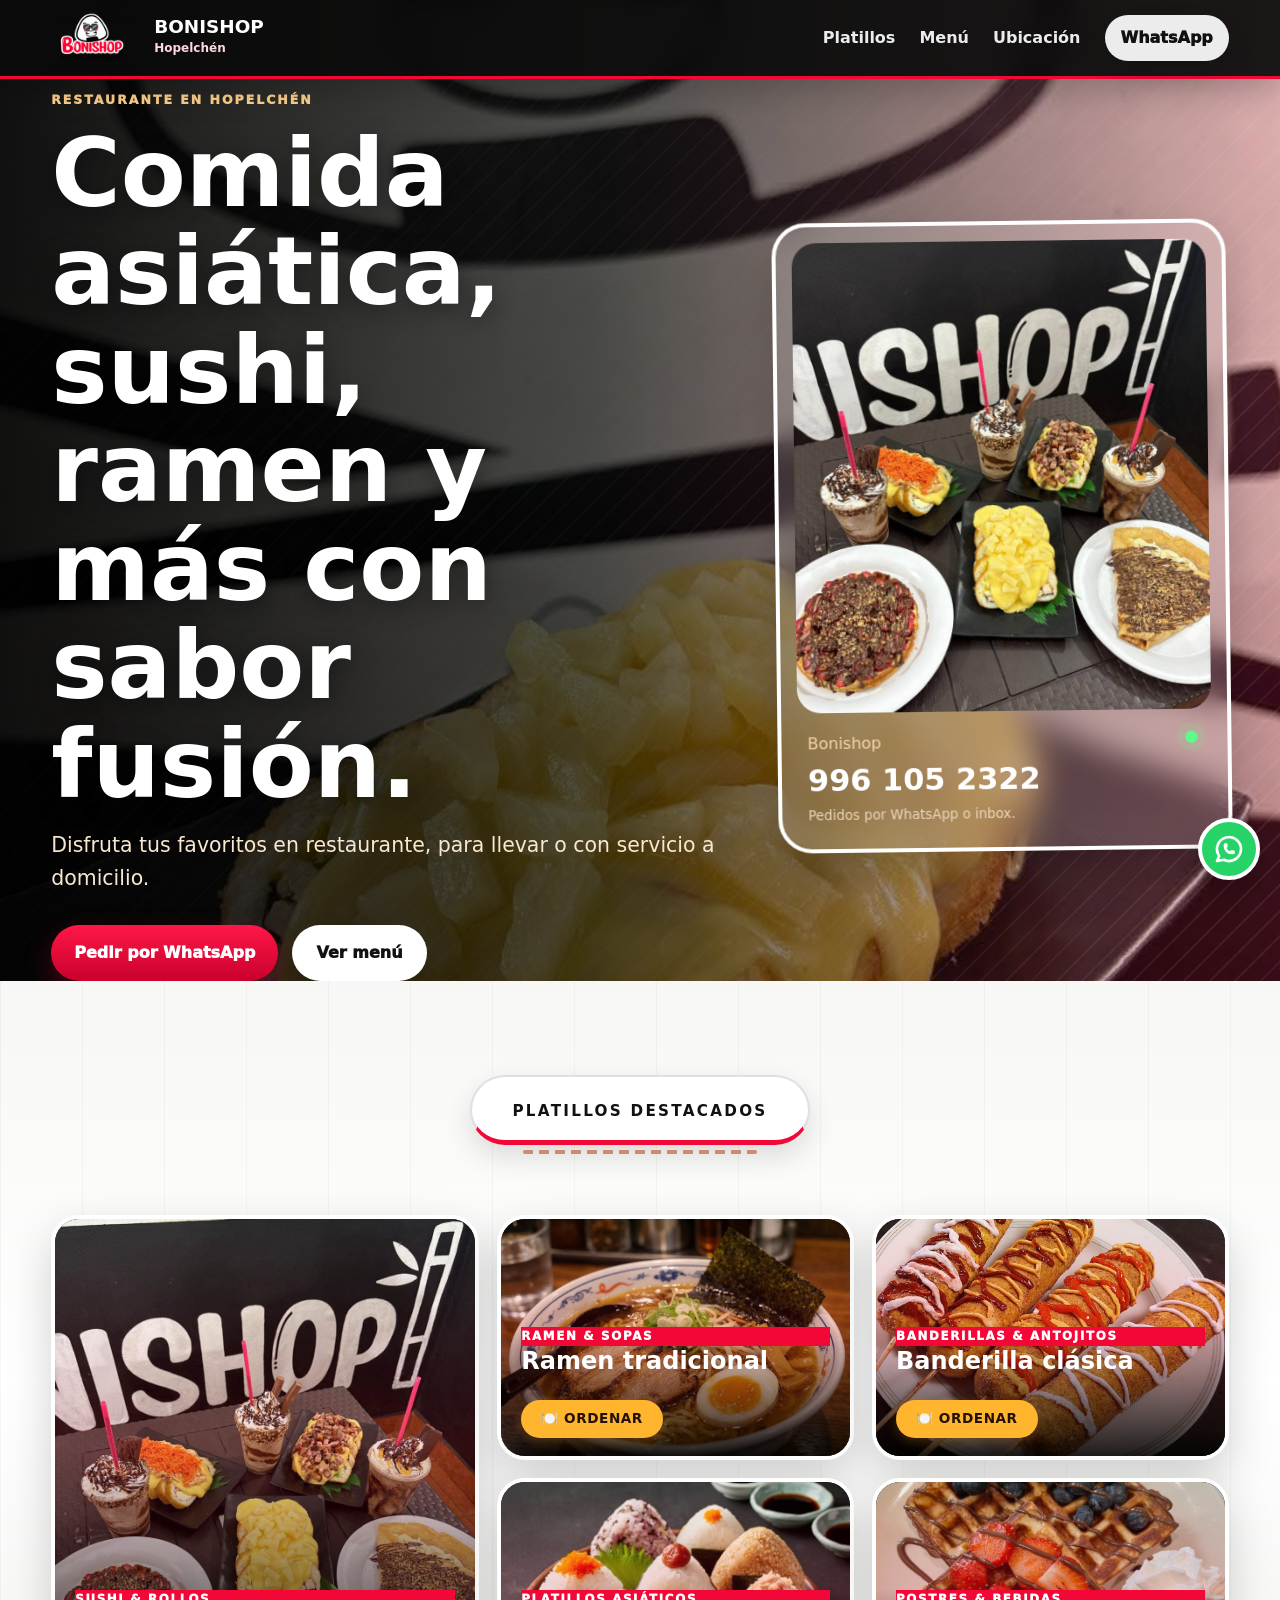
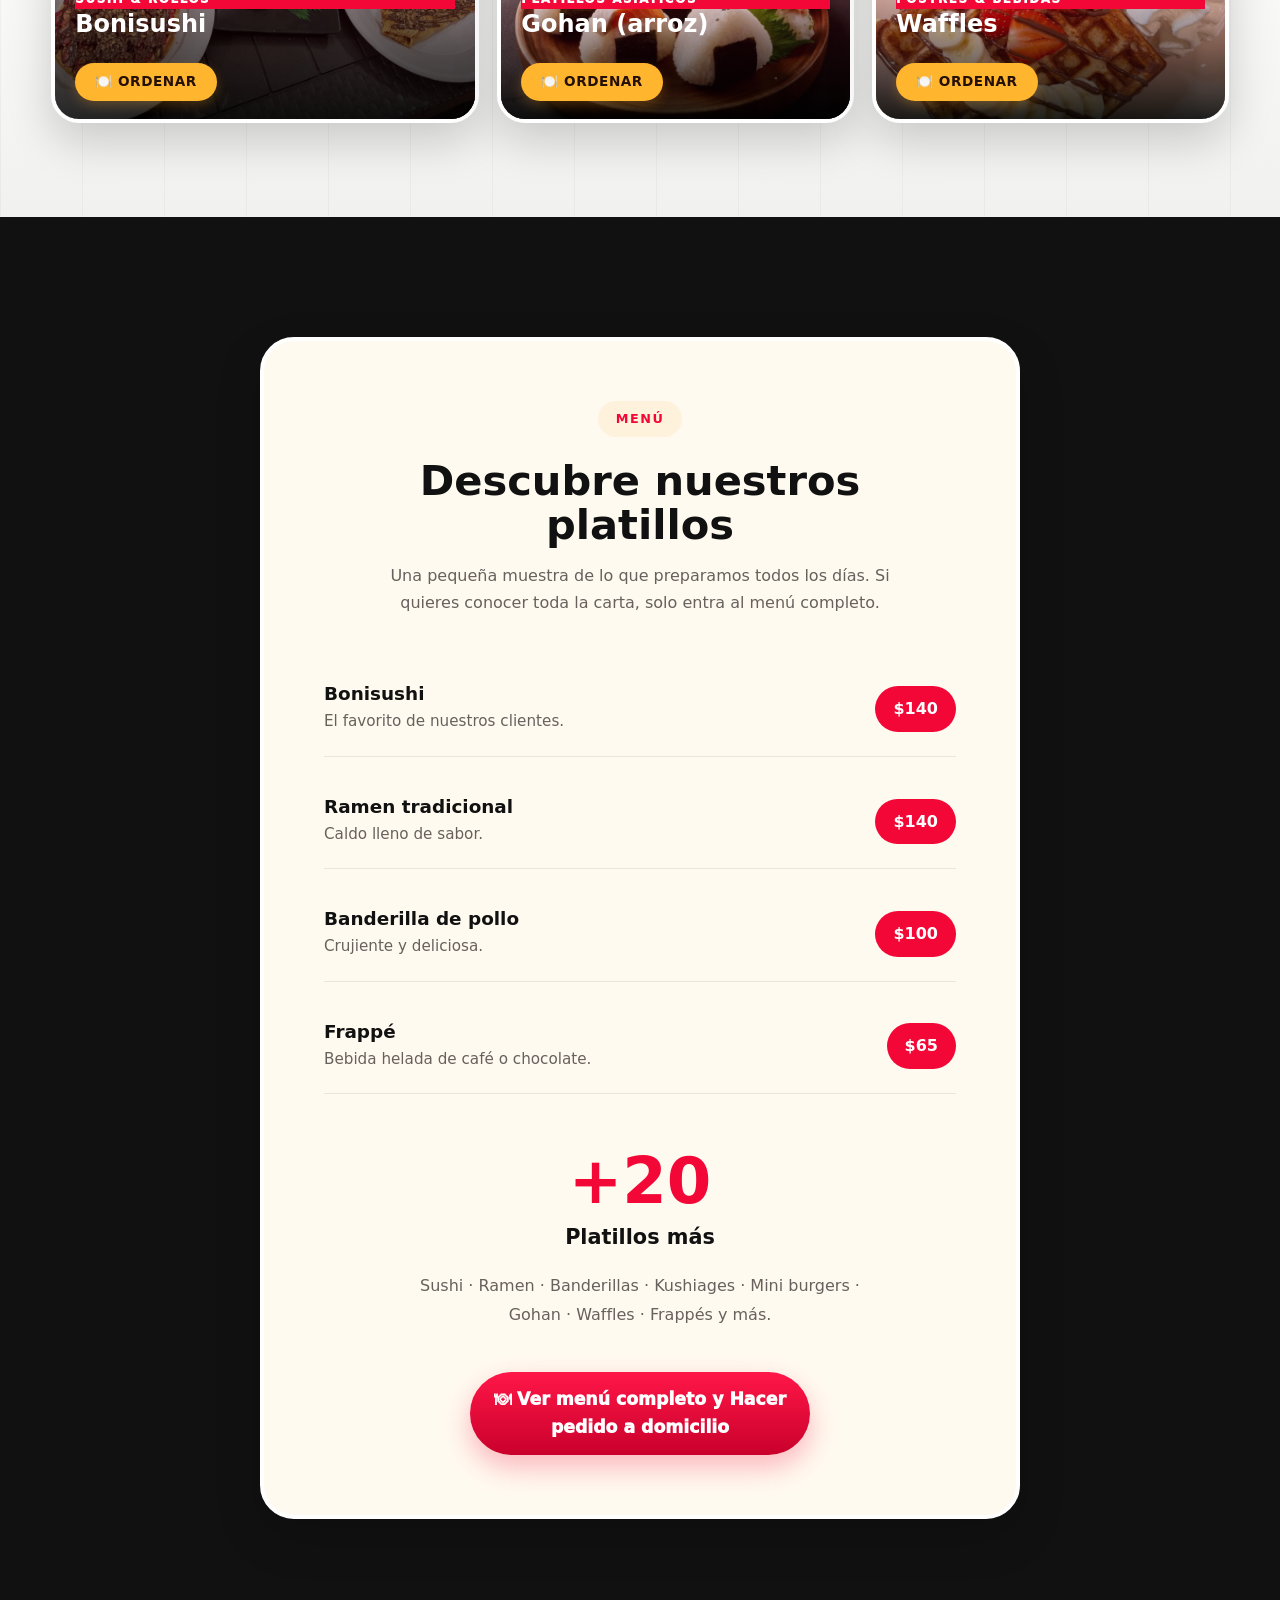
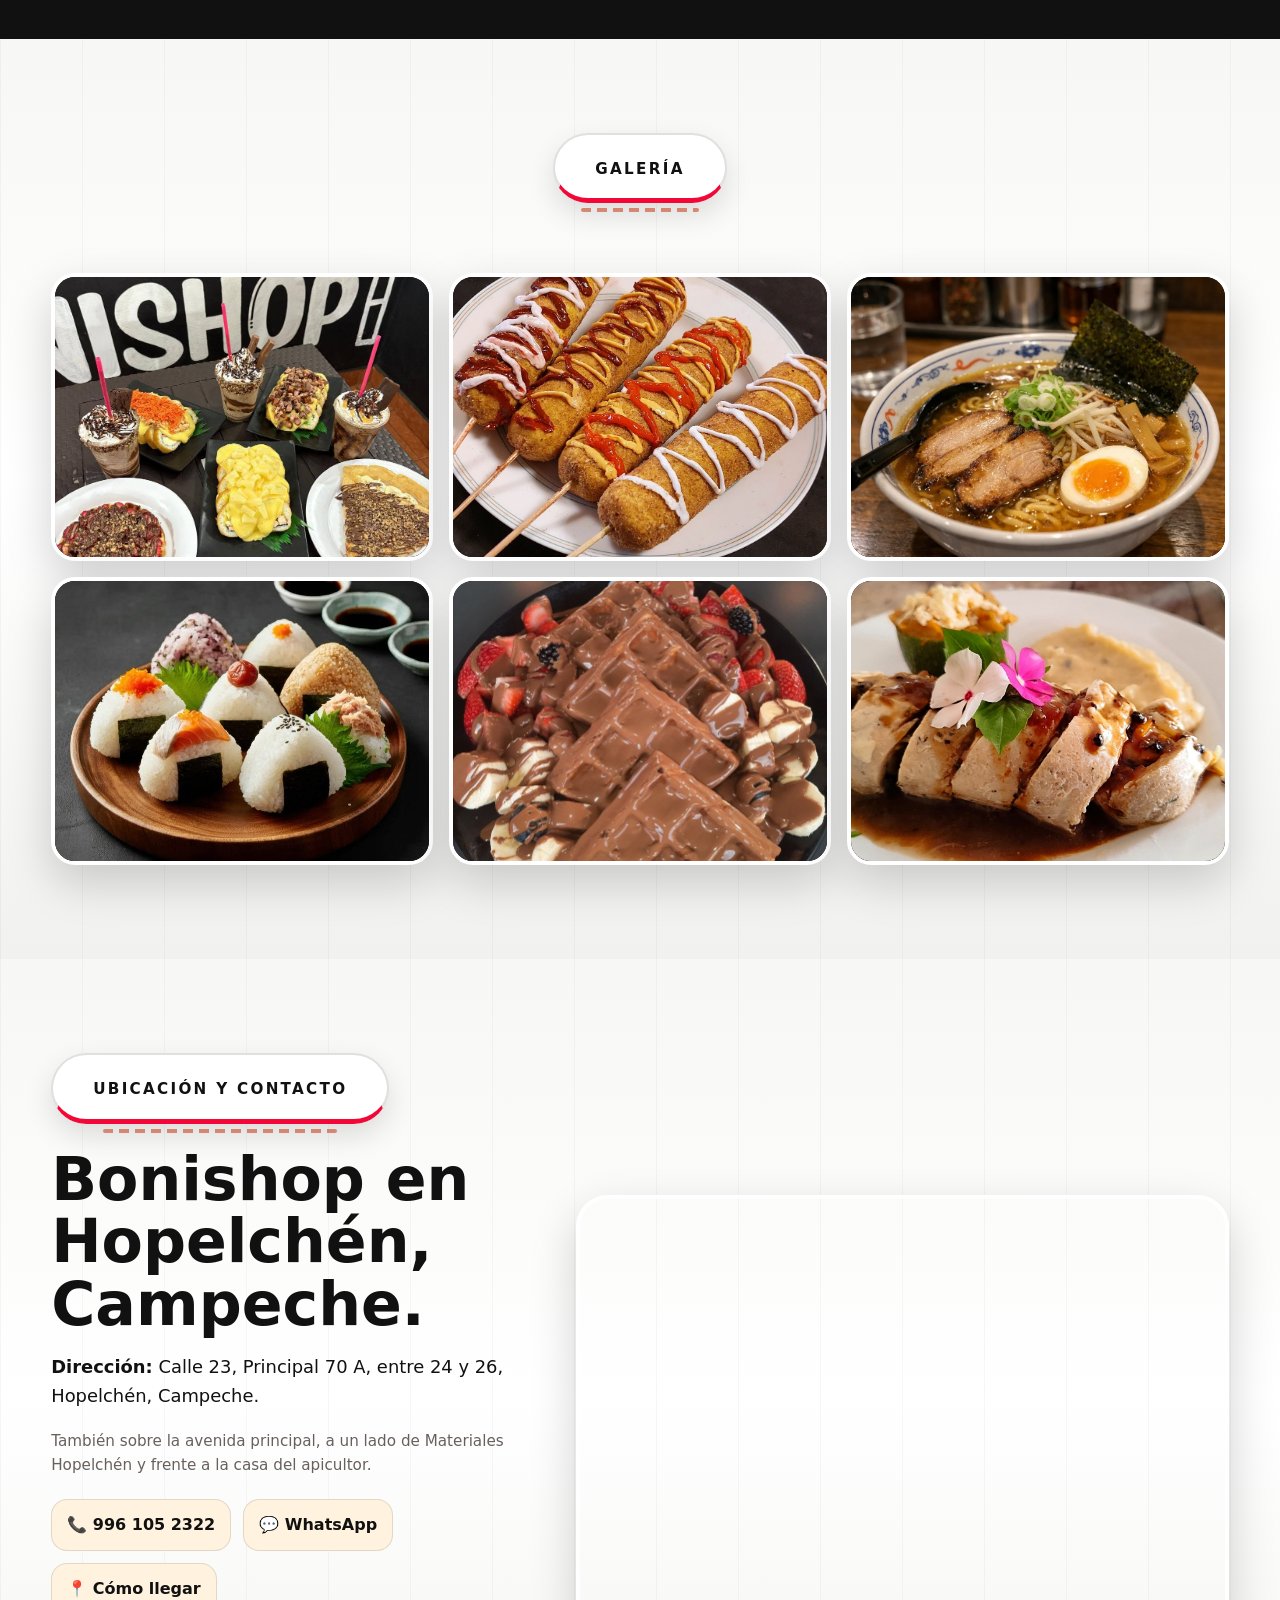
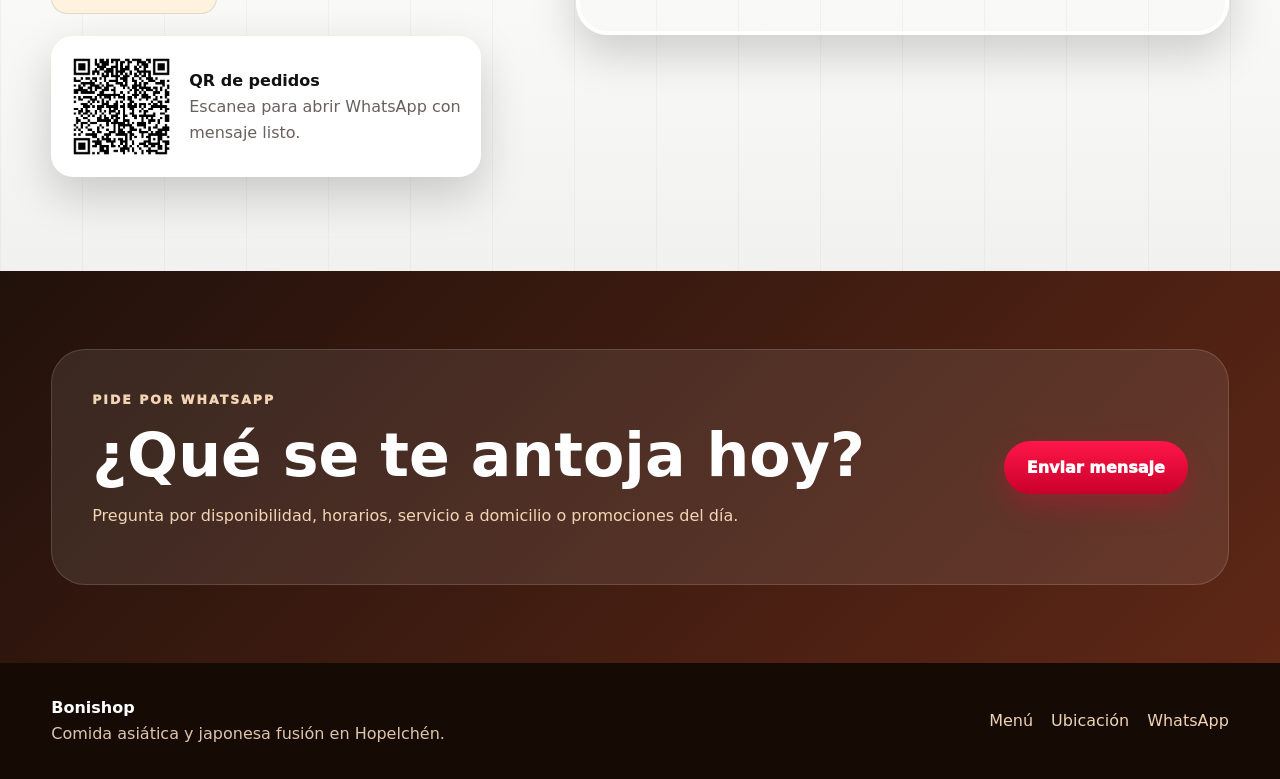
==== index.html @ 33dee076 "Add files via upload" ====
<!DOCTYPE html>
<html lang="es">
<head>
  <meta charset="UTF-8" />
  <meta name="viewport" content="width=device-width, initial-scale=1.0" />
  <meta name="color-scheme" content="light only" />
  <title>Bonishop Hopelchén | Sushi, Ramen, Banderillas y Frappés</title>
  <meta name="description" content="Bonishop en Hopelchén, Campeche. Restaurante de comida asiática y japonesa fusión: sushi, ramen, banderillas, kushiages, mini burgers, frappés y más. Pedidos por WhatsApp." />
  <meta property="og:title" content="Bonishop | Menú y pedidos" />
  <meta property="og:description" content="Consulta platillos, menú, ubicación y pedidos por WhatsApp." />
  <meta property="og:image" content="assets/img/og-bonishop.jpg" />
  <meta name="theme-color" content="#21110b" />
  <link rel="stylesheet" href="assets/css/styles.css" />
  <style>
    /* Ajuste para el logo en la barra */
    .brand-logo {
      height: 40px;
      width: auto;
      display: block;
      margin-right: 10px;
    }
    .brand {
      display: flex;
      align-items: center;
    }
    .brand-icon {
      display: none; /* ocultamos el emoji anterior */
    }
    /* Ajuste responsive */
    @media (max-width: 580px) {
      .brand-logo {
        height: 32px;
      }
    }
  </style>
</head>
<body>
  <a class="skip-link" href="#contenido">Saltar al contenido</a>
  <header class="topbar" id="inicio">
    <div class="container nav">
      <a href="#inicio" class="brand" aria-label="Bonishop inicio">
        <!-- Logo real -->
        <img src="assets/img/logo.png" alt="Bonishop logo" class="brand-logo" />
        <span><strong>Bonishop</strong><small>Hopelchén</small></span>
      </a>
      <button class="nav-toggle" id="navToggle" aria-label="Abrir menú" aria-expanded="false">☰</button>
      <nav class="nav-menu" id="navMenu" aria-label="Navegación principal">
        <a href="#platillos">Platillos</a>
        <a href="#menu">Menú</a>
        <a href="#ubicacion">Ubicación</a>
        <a class="mini-cta" href="https://wa.me/529961052322?text=Hola%2C%20quiero%20hacer%20un%20pedido%20en%20Bonishop" target="_blank" rel="noopener">WhatsApp</a>
      </nav>
    </div>
  </header>

  <main id="contenido">
    <!-- ===== HERO ===== -->
    <section class="hero">
      <div class="hero-image"></div>
      <div class="hero-shade"></div>
      <div class="container hero-grid">
        <div class="hero-copy">
          <p class="eyebrow">Restaurante en Hopelchén</p>
          <h1>Comida asiática, sushi, ramen y más con sabor fusión.</h1>
          <p class="lead">Disfruta tus favoritos en restaurante, para llevar o con servicio a domicilio.</p>
          <div class="hero-actions">
            <a class="btn primary" href="https://wa.me/529961052322?text=Hola%2C%20quiero%20informaci%C3%B3n%20del%20men%C3%BA%20de%20Bonishop" target="_blank" rel="noopener">Pedir por WhatsApp</a>
            <a class="btn secondary" href="#menu">Ver menú</a>
          </div>
        </div>
        <aside class="hero-card">
          <img src="assets/img/comidas-para-llevar.jpg" alt="Platillos Bonishop" />
          <div class="hero-card-body">
            <span class="live-dot"></span>
            <p>Bonishop</p>
            <strong>996 105 2322</strong>
            <small>Pedidos por WhatsApp o inbox.</small>
          </div>
        </aside>
      </div>
    </section>

    <!-- ===== PLATILLOS DESTACADOS ===== -->
    <section class="section dishes" id="platillos">
      <div class="container">
        <div class="section-title">
          <p class="eyebrow dark">Platillos destacados</p>
        </div>
        <div class="dish-grid">
          <article class="dish-card big">
            <img src="assets/img/comidas-para-llevar.jpg" alt="Sushi Bonishop" />
            <div>
              <p>Sushi &amp; Rollos</p>
              <h3>Bonisushi</h3>
              <a href="menu-completo.html#sushi" class="btn-order">🍽️ Ordenar</a>
            </div>
          </article>
          <article class="dish-card">
            <img src="assets/img/guiso-arroz.jpg" alt="Ramen Bonishop" />
            <div>
              <p>Ramen &amp; Sopas</p>
              <h3>Ramen tradicional</h3>
              <a href="menu-completo.html#ramen" class="btn-order">🍽️ Ordenar</a>
            </div>
          </article>
          <article class="dish-card">
            <img src="assets/img/tabla-antojitos.jpg" alt="Banderillas Bonishop" />
            <div>
              <p>Banderillas &amp; Antojitos</p>
              <h3>Banderilla clásica</h3>
              <a href="menu-completo.html#banderillas" class="btn-order">🍽️ Ordenar</a>
            </div>
          </article>
          <article class="dish-card">
            <img src="assets/img/platillo-arroz-frijol.jpg" alt="Platillo asiático Bonishop" />
            <div>
              <p>Platillos Asiáticos</p>
              <h3>Gohan (arroz)</h3>
              <a href="menu-completo.html#asiaticos" class="btn-order">🍽️ Ordenar</a>
            </div>
          </article>
          <article class="dish-card">
            <img src="assets/img/wafles.jpg" alt="Postres Bonishop" />
            <div>
              <p>Postres &amp; Bebidas</p>
              <h3>Waffles</h3>
              <a href="menu-completo.html#postres-bebidas" class="btn-order">🍽️ Ordenar</a>
            </div>
          </article>
        </div>
      </div>
    </section>

    <!-- ===== MENÚ PREVIEW ===== -->
    <section class="section menu-section" id="menu">
      <div class="container">
        <div class="menu-preview-card">
          <span class="menu-label">MENÚ</span>
          <h2>Descubre nuestros platillos</h2>
          <p class="menu-description">
            Una pequeña muestra de lo que preparamos todos los días.
            Si quieres conocer toda la carta, solo entra al menú completo.
          </p>
          <div class="preview-items">
            <div class="preview-item">
              <div class="preview-info">
                <h3>Bonisushi</h3>
                <span>El favorito de nuestros clientes.</span>
              </div>
              <div class="preview-price">$140</div>
            </div>
            <div class="preview-item">
              <div class="preview-info">
                <h3>Ramen tradicional</h3>
                <span>Caldo lleno de sabor.</span>
              </div>
              <div class="preview-price">$140</div>
            </div>
            <div class="preview-item">
              <div class="preview-info">
                <h3>Banderilla de pollo</h3>
                <span>Crujiente y deliciosa.</span>
              </div>
              <div class="preview-price">$100</div>
            </div>
            <div class="preview-item">
              <div class="preview-info">
                <h3>Frappé</h3>
                <span>Bebida helada de café o chocolate.</span>
              </div>
              <div class="preview-price">$65</div>
            </div>
          </div>
          <div class="menu-more">
            <div class="menu-more-number">+20</div>
            <div class="menu-more-text">
              <strong>Platillos más</strong>
              <p>Sushi · Ramen · Banderillas · Kushiages · Mini burgers · Gohan · Waffles · Frappés y más.</p>
            </div>
          </div>
          <a class="btn primary menu-preview-button" href="menu-completo.html">🍽 Ver menú completo y Hacer pedido a domicilio</a>
        </div>
      </div>
    </section>

    <!-- ===== GALERÍA ===== -->
    <section class="section gallery" id="galeria">
      <div class="container">
        <div class="section-title">
          <p class="eyebrow dark">Galería</p>
        </div>
        <div class="gallery-grid">
          <button data-full="assets/img/comidas-para-llevar.jpg"><img src="assets/img/comidas-para-llevar.jpg" alt="Comida Bonishop" /></button>
          <button data-full="assets/img/tabla-antojitos.jpg"><img src="assets/img/tabla-antojitos.jpg" alt="Tabla de antojitos" /></button>
          <button data-full="assets/img/guiso-arroz.jpg"><img src="assets/img/guiso-arroz.jpg" alt="Guiso con arroz" /></button>
          <button data-full="assets/img/platillo-arroz-frijol.jpg"><img src="assets/img/platillo-arroz-frijol.jpg" alt="Platillo con arroz y frijol" /></button>
          <button data-full="assets/img/tacos.jpg"><img src="assets/img/tacos.jpg" alt="Tacos" /></button>
          <button data-full="assets/img/pechuga-rellena.jpg"><img src="assets/img/pechuga-rellena.jpg" alt="Pechuga rellena" /></button>
        </div>
      </div>
    </section>

    <!-- ===== UBICACIÓN Y CONTACTO ===== -->
    <section class="section location" id="ubicacion">
      <div class="container location-grid">
        <div class="location-copy">
          <p class="eyebrow dark">Ubicación y contacto</p>
          <h2>Bonishop en Hopelchén, Campeche.</h2>
          <p class="address"><strong>Dirección:</strong> Calle 23, Principal 70 A, entre 24 y 26, Hopelchén, Campeche.</p>
          <p class="muted">También sobre la avenida principal, a un lado de Materiales Hopelchén y frente a la casa del apicultor.</p>
          <div class="contact-row">
            <a href="tel:+529961052322">📞 996 105 2322</a>
            <a href="https://wa.me/529961052322?text=Hola%2C%20quiero%20hacer%20un%20pedido%20en%20Bonishop" target="_blank" rel="noopener">💬 WhatsApp</a>
            <a href="https://www.google.com/maps?q=19.74590860,-89.84950300" target="_blank" rel="noopener">📍 Cómo llegar</a>
          </div>
          <div class="qr-box">
            <img src="assets/img/qr-whatsapp.png" alt="QR WhatsApp Bonishop" />
            <div><b>QR de pedidos</b><span>Escanea para abrir WhatsApp con mensaje listo.</span></div>
          </div>
        </div>
        <div class="map-card">
          <iframe title="Mapa Bonishop" loading="lazy" referrerpolicy="no-referrer-when-downgrade" src="https://www.google.com/maps?q=19.74590860,-89.84950300&z=17&output=embed"></iframe>
        </div>
      </div>
    </section>

    <!-- ===== CTA FINAL ===== -->
    <section class="final-cta">
      <div class="container cta-panel">
        <div>
          <p class="eyebrow">Pide por WhatsApp</p>
          <h2>¿Qué se te antoja hoy?</h2>
          <p>Pregunta por disponibilidad, horarios, servicio a domicilio o promociones del día.</p>
        </div>
        <a class="btn primary" href="https://wa.me/529961052322?text=Hola%2C%20quiero%20informaci%C3%B3n%20del%20men%C3%BA%20de%20Bonishop" target="_blank" rel="noopener">Enviar mensaje</a>
      </div>
    </section>
  </main>

  <!-- ===== FOOTER ===== -->
  <footer class="footer">
    <div class="container footer-grid">
      <div><strong>Bonishop</strong><span>Comida asiática y japonesa fusión en Hopelchén.</span></div>
      <div><a href="#menu">Menú</a><a href="#ubicacion">Ubicación</a><a href="https://wa.me/529961052322" target="_blank" rel="noopener">WhatsApp</a></div>
    </div>
  </footer>

  <a class="floating-whatsapp" href="https://wa.me/529961052322?text=Hola%2C%20quiero%20hacer%20un%20pedido%20en%20Bonishop" target="_blank" rel="noopener" aria-label="WhatsApp">
  <img src="assets/img/whatsapp.svg" alt="" aria-hidden="true" />
</a>
  <div class="lightbox" id="lightbox" aria-hidden="true"><button id="closeLightbox" aria-label="Cerrar">×</button><img id="lightboxImg" src="" alt="Imagen ampliada" /></div>
  <script src="assets/js/main.js"></script>
</body>
</html>
---- assets/css/styles.css ----
:root {
    --bg:#fff7ec;
    --paper:#fffdf8;
    --ink:#21110b;
    --muted:#72655b;
    --red:#9e2f1c;
    --red2:#c74724;
    --orange:#f2a128;
    --cream:#ffe2b0;
    --wood:#6d321d;
    --green:#29543c;
    --line:rgba(33,17,11,.12);
    --shadow:0 24px 70px rgba(65,31,17,.18);
    --radius:28px
}
* {
    box-sizing:border-box
}
html {
    scroll-behavior:smooth
}
body {
    margin:0;
    background:var(--bg);
    color:var(--ink);
    font-family:Inter,ui-sans-serif,system-ui,-apple-system,Segoe UI,Arial,sans-serif;
    line-height:1.6
}
img {
    display:block;
    max-width:100%
}
a {
    text-decoration:none;
    color:inherit
}
.container {
    width:min(1180px,92%);
    margin-inline:auto
}
.skip-link {
    position:absolute;
    left:-999px;
    top:10px;
    background:#fff;
    padding:10px 14px;
    border-radius:12px;
    z-index:999
}
.skip-link:focus {
    left:10px
}
.topbar {
    position:fixed;
    inset:0 0 auto;
    z-index:50;
    background:rgba(33,17,11,.86);
    backdrop-filter:blur(18px);
    border-bottom:1px solid rgba(255,255,255,.12)
}
.nav {
    height:76px;
    display:flex;
    align-items:center;
    justify-content:space-between;
    color:#fff
}
.brand {
    display:flex;
    align-items:center;
    gap:12px
}
.brand-icon {
    width:48px;
    height:48px;
    border-radius:16px;
    display:grid;
    place-items:center;
    background:linear-gradient(135deg,var(--orange),#ffcf79);
    color:var(--ink);
    font-weight:950;
    box-shadow:0 12px 30px rgba(242,161,40,.25)
}
.brand strong {
    display:block;
    line-height:1;
    font-size:1.15rem
}
.brand small {
    display:block;
    color:#f1d7b4;
    font-size:.75rem;
    margin-top:3px
}
.nav-menu {
    display:flex;
    align-items:center;
    gap:24px;
    font-weight:850
}
.nav-menu a {
    opacity:.92
}
.nav-menu a:hover {
    color:#ffd38a
}
.mini-cta {
    background:#fff;
    color:var(--ink)!important;
    border-radius:999px;
    padding:10px 16px;
    box-shadow:0 12px 28px rgba(0,0,0,.18)
}
.nav-toggle {
    display:none;
    background:transparent;
    color:#fff;
    border:1px solid rgba(255,255,255,.28);
    border-radius:12px;
    padding:7px 11px;
    font-size:1.4rem
}
.hero {
    position:relative;
    min-height:100svh;
    display:flex;
    align-items:center;
    overflow:hidden
}
.hero-image {
    position:absolute;
    inset:0;
    background:url('../img/hero.jpg') center/cover no-repeat;
    transform:scale(1.04)
}
.hero-shade {
    position:absolute;
    inset:0;
    background:linear-gradient(90deg,rgba(33,17,11,.95),rgba(33,17,11,.72) 45%,rgba(33,17,11,.16)),radial-gradient(circle at 82% 28%,rgba(242,161,40,.28),transparent 32%)
}
.hero-grid {
    position:relative;
    display:grid;
    grid-template-columns:1.08fr .72fr;
    gap:42px;
    align-items:center;
    padding-top:90px;
    color:#fff
}
.eyebrow {
    margin: 0 0 14px;
    text-transform: uppercase;
    letter-spacing: .16em;
    font-size: .78rem;
    font-weight: 950;
    color: #ffd18b;
}
.eyebrow.dark {
    display: inline-block;
    padding: 16px 40px 14px 40px;
    border-radius: 50px;
    background: #fcf3e6;
    color: #4d2e1b;
    font-weight: 800;
    letter-spacing: 0.15em;
    text-transform: uppercase;
    font-size: 0.95rem;
    border: 2px solid #b87c4b;
    border-bottom: 6px solid #b87c4b;
    box-shadow: 0 8px 24px rgba(109, 50, 29, 0.12);
    margin-bottom: 24px;
    position: relative;
    transition: all 0.3s ease;
}
.eyebrow.dark::before {
    content: '✦ ';
    font-size: 1.3rem;
    color: #c74724;
    opacity: 0.8;
}
.eyebrow.dark::after {
    content: '';
    position: absolute;
    bottom: -14px;
    left: 15%;
    width: 70%;
    height: 4px;
    background: repeating-linear-gradient(90deg, #c74724, #c74724 10px, transparent 10px, transparent 16px);
    border-radius: 4px;
    opacity: 0.6;
}
.eyebrow.dark:hover {
    transform: translateY(-3px);
    box-shadow: 0 14px 32px rgba(109, 50, 29, 0.2);
    border-bottom-width: 8px;
    border-color: #c74724;
}

h1,h2,h3 {
    line-height:1.04;
    margin:0 0 16px
}
h1 {
    font-size:clamp(3.1rem,7.4vw,6.8rem);
    letter-spacing:-.07em;
    max-width:900px
}
h2 {
    font-size:clamp(2.1rem,4.7vw,4rem);
    letter-spacing:-.055em
}
.lead {
    font-size:clamp(1.06rem,2vw,1.28rem);
    max-width:720px;
    color:#f9e8d0;
    margin:0 0 30px
}
.hero-actions {
    display:flex;
    gap:14px;
    flex-wrap:wrap
}
.btn {
    display:inline-flex;
    align-items:center;
    justify-content:center;
    border:0;
    border-radius:999px;
    padding:14px 23px;
    font-weight:950;
    transition:.22s ease;
    cursor:pointer
}
.btn:hover {
    transform:translateY(-2px)
}
.primary {
    background:linear-gradient(135deg,#ffce7c,var(--orange));
    color:#251006;
    box-shadow:0 18px 44px rgba(242,161,40,.32)
}
.secondary {
    border:1px solid rgba(255,255,255,.35);
    background:rgba(255,255,255,.12);
    color:#fff
}
.dark {
    background:var(--ink);
    color:#fff
}
.hero-card {
    background:rgba(255,255,255,.12);
    border:1px solid rgba(255,255,255,.18);
    backdrop-filter:blur(16px);
    border-radius:34px;
    padding:16px;
    box-shadow:0 24px 70px rgba(0,0,0,.28);
    transform:rotate(1deg)
}
.hero-card img {
    height:470px;
    width:100%;
    object-fit:cover;
    border-radius:24px
}
.hero-card-body {
    padding:18px 10px 6px;
    position:relative
}
.hero-card-body p {
    margin:0;
    color:#f5d5aa
}
.hero-card-body strong {
    font-size:1.9rem
}
.hero-card-body small {
    display:block;
    color:#ead7be
}
.live-dot {
    width:12px;
    height:12px;
    border-radius:50%;
    background:#5bff87;
    position:absolute;
    right:14px;
    top:22px;
    box-shadow:0 0 0 8px rgba(91,255,135,.13)
}
.section {
    padding:94px 0
}
.intro-panel {
    background:var(--paper);
    border:1px solid var(--line);
    border-radius:var(--radius);
    box-shadow:var(--shadow);
    padding:42px;
    display:grid;
    grid-template-columns:.95fr 1.05fr;
    gap:42px;
    align-items:center
}
.intro-panel p,.section-title p,.pizza p,.location p {
    color:var(--muted);
    font-size:1.04rem
}
.feature-list {
    display:grid;
    grid-template-columns:repeat(3,1fr);
    gap:16px
}
.feature-list div {
    background:#fff3de;
    border:1px solid var(--line);
    border-radius:22px;
    padding:20px
}
.feature-list span {
    display:inline-grid;
    place-items:center;
    width:36px;
    height:36px;
    border-radius:12px;
    background:var(--ink);
    color:#fff;
    font-weight:900;
    margin-bottom:12px
}
.feature-list strong {
    display:block;
    font-size:1.05rem
}
.feature-list p {
    font-size:.9rem;
    margin:4px 0 0
}
.section-title {
    text-align: center;
    max-width: 780px;
    margin: 0 auto 46px;
    background: transparent;
}
.dishes {
    background:linear-gradient(180deg,#fff7ec,#f4ddbd)
}
.dish-grid {
    display:grid;
    grid-template-columns:1.2fr 1fr 1fr;
    grid-auto-rows:245px;
    gap:18px
}
.dish-card {
    position:relative;
    border-radius:28px;
    overflow:hidden;
    background:#111;
    box-shadow:0 20px 52px rgba(68,28,12,.2);
    min-height:220px
}
.dish-card.big {
    grid-row:span 2
}
.dish-card img {
    width:100%;
    height:100%;
    object-fit:cover;
    transition:.28s ease
}
.dish-card:hover img {
    transform:scale(1.045)
}
.dish-card:after {
    content:'';
    position:absolute;
    inset:0;
    background:linear-gradient(0deg,rgba(20,8,2,.88),transparent 55%)
}
.dish-card div {
    position:absolute;
    left:20px;
    right:20px;
    bottom:18px;
    z-index:2;
    color:#fff
}
.dish-card p {
    margin:0 0 3px;
    color:#ffd595;
    text-transform:uppercase;
    font-size:.74rem;
    letter-spacing:.14em;
    font-weight:950
}
.dish-card h3 {
    font-size:1.5rem
}
.dish-card span {
    font-weight:900;
    color:#fff
}

/* ===== BOTÓN ORDENAR EN TARJETAS DESTACADAS ===== */
.dish-card .btn-order {
  display: inline-block;
  margin-top: 10px;
  padding: 8px 20px;
  background: var(--orange);
  color: #251006;
  border-radius: 999px;
  font-weight: 800;
  font-size: 0.85rem;
  text-transform: uppercase;
  letter-spacing: 0.04em;
  transition: all 0.2s ease;
  box-shadow: 0 4px 12px rgba(242, 161, 40, 0.25);
  text-decoration: none;
}
.dish-card .btn-order:hover {
  transform: translateY(-2px);
  background: var(--red2);
  color: #fff;
  box-shadow: 0 8px 20px rgba(199, 71, 36, 0.3);
}

/* ===== VISTA PREVIA DEL MENÚ (NUEVA) ===== */
.menu-section {
    background:var(--ink);
    padding:120px 0;
}
.menu-preview-card {
    width:min(760px,100%);
    margin:auto;
    background:#fffaf0;
    border-radius:34px;
    padding:60px;
    box-shadow:0 30px 80px rgba(0,0,0,.28);
    text-align:center;
}
.menu-label {
    display:inline-block;
    padding:8px 18px;
    border-radius:999px;
    background:#fff2dc;
    color:var(--red);
    font-weight:900;
    letter-spacing:.12em;
    font-size:.8rem;
    margin-bottom:22px;
}
.menu-preview-card h2 {
    color:var(--ink);
    font-size:2.6rem;
    margin-bottom:16px;
}
.menu-description {
    color:var(--muted);
    max-width:520px;
    margin:0 auto 46px;
    line-height:1.7;
}
.preview-items {
    display:flex;
    flex-direction:column;
    gap:18px;
}
.preview-item {
    display:flex;
    justify-content:space-between;
    align-items:center;
    gap:30px;
    padding:22px 0;
    border-bottom:1px solid rgba(0,0,0,.08);
}
.preview-info {
    text-align:left;
}
.preview-info h3 {
    margin:0;
    color:var(--ink);
    font-size:1.15rem;
}
.preview-info span {
    display:block;
    margin-top:6px;
    color:var(--muted);
    font-size:.95rem;
}
.preview-price {
    flex-shrink:0;
    background:#fff2dc;
    color:var(--red);
    padding:10px 18px;
    border-radius:999px;
    font-weight:900;
}
.menu-more {
    margin:55px 0 42px;
}
.menu-more-number {
    font-size:4rem;
    font-weight:900;
    color:var(--red);
    line-height:1;
}
.menu-more-text strong {
    display:block;
    margin-top:8px;
    font-size:1.3rem;
    color:var(--ink);
}
.menu-more-text p {
    max-width:470px;
    margin:18px auto 0;
    color:var(--muted);
    line-height:1.8;
}
.menu-preview-button {
    width:100%;
    max-width:340px;
    margin:auto;
    justify-content:center;
    font-size:1.08rem;
}
/* ===== GALERÍA ===== */
.gallery {
    background:#f7e5c9
}
.gallery-grid {
    display:grid;
    grid-template-columns:repeat(3,1fr);
    gap:16px
}
.gallery-grid button {
    border:0;
    background:#111;
    padding:0;
    border-radius:24px;
    overflow:hidden;
    box-shadow:0 16px 40px rgba(65,31,17,.17);
    cursor:pointer
}
.gallery-grid img {
    width:100%;
    height:280px;
    object-fit:cover;
    transition:.25s ease
}
.gallery-grid button:hover img {
    transform:scale(1.06);
    opacity:.86
}
/* ===== UBICACIÓN ===== */
.location {
    background:var(--paper)
}
.location-grid {
    display:grid;
    grid-template-columns:.85fr 1.15fr;
    gap:42px;
    align-items:center
}
.address {
    font-size:1.12rem!important;
    color:var(--ink)!important
}
.muted {
    font-size:.95rem!important
}
.contact-row {
    display:flex;
    flex-wrap:wrap;
    gap:12px;
    margin:22px 0
}
.contact-row a {
    background:#fff3df;
    border:1px solid var(--line);
    border-radius:16px;
    padding:12px 15px;
    font-weight:900
}
.qr-box {
    display:flex;
    align-items:center;
    gap:15px;
    background:#fff;
    border:1px solid var(--line);
    border-radius:22px;
    padding:14px;
    max-width:430px
}
.qr-box img {
    width:105px;
    height:105px;
    border-radius:14px
}
.qr-box b {
    display:block
}
.qr-box span {
    display:block;
    color:var(--muted)
}
.map-card {
    height:440px;
    border-radius:32px;
    overflow:hidden;
    border:9px solid #fff;
    box-shadow:var(--shadow)
}
.map-card iframe {
    width:100%;
    height:100%;
    border:0
}
/* ===== CTA FINAL ===== */
.final-cta {
    padding:78px 0;
    background:linear-gradient(135deg,#21110b,#5e2716);
    color:#fff
}
.cta-panel {
    display:flex;
    justify-content:space-between;
    align-items:center;
    gap:24px;
    background:rgba(255,255,255,.09);
    border:1px solid rgba(255,255,255,.14);
    border-radius:34px;
    padding:40px
}
.cta-panel p {
    color:#f3d5b6
}
.footer {
    background:#160a05;
    color:#fff;
    padding:32px 0
}
.footer-grid {
    display:flex;
    justify-content:space-between;
    gap:20px;
    align-items:center
}
.footer-grid span {
    display:block;
    color:#dec5aa
}
.footer-grid div:last-child {
    display:flex;
    gap:18px;
    flex-wrap:wrap;
    color:#efd3b2
}
.floating-whatsapp {
    position:fixed;
    right:20px;
    bottom:20px;
    width:62px;
    height:62px;
    border-radius:50%;
    display:grid;
    place-items:center;
    background:#25d366;
    color:#fff;
    font-size:1.65rem;
    box-shadow:0 18px 45px rgba(0,0,0,.25);
    z-index:60
}
.lightbox {
    position:fixed;
    inset:0;
    background:rgba(0,0,0,.9);
    display:none;
    align-items:center;
    justify-content:center;
    padding:24px;
    z-index:100
}
.lightbox.open {
    display:flex
}
.lightbox img {
    max-width:min(94vw,1220px);
    max-height:86vh;
    border-radius:22px;
    background:#fff;
    object-fit:contain
}
.lightbox button {
    position:absolute;
    right:20px;
    top:20px;
    border:0;
    width:48px;
    height:48px;
    border-radius:50%;
    font-size:2rem;
    cursor:pointer
}
/* ===== PÁGINA: MENÚ COMPLETO ===== */
.full-menu {
    background:var(--bg);
    padding-bottom:40px
}
.full-menu-top {
    padding:118px 0 36px
}
.back-link {
    display:inline-flex;
    align-items:center;
    gap:6px;
    font-weight:900;
    color:var(--red);
    margin-bottom:26px
}
.back-link:hover {
    text-decoration:underline
}
.full-menu-head {
    max-width:680px;
    margin-bottom:30px
}
.full-menu-head h1 {
    font-size:clamp(2.4rem,5.5vw,3.6rem)
}
.full-menu-head .subhead {
    color:var(--muted);
    font-size:1.1rem;
    margin:0
}
.full-menu-banner {
    position:relative;
    border-radius:30px;
    overflow:hidden;
    box-shadow:var(--shadow);
    height:260px
}
.full-menu-banner img {
    width:100%;
    height:100%;
    object-fit:cover
}
.full-menu-banner-shade {
    position:absolute;
    inset:0;
    background:linear-gradient(100deg,rgba(33,17,11,.78),rgba(33,17,11,.18) 60%,transparent)
}
.full-menu-banner-text {
    position:absolute;
    left:32px;
    bottom:26px;
    color:#fff;
    max-width:60%
}
.full-menu-banner-text span {
    text-transform:uppercase;
    letter-spacing:.14em;
    font-size:.74rem;
    font-weight:950;
    color:#ffd18b
}
.full-menu-banner-text p {
    margin:6px 0 0;
    color:#f3e3cb;
    font-size:.98rem
}
.quick-nav-wrap {
    position:sticky;
    top:76px;
    z-index:30;
    background:rgba(255,247,236,.92);
    backdrop-filter:blur(14px);
    border-bottom:1px solid var(--line);
    border-top:1px solid var(--line)
}
.quick-nav {
    display:flex;
    gap:10px;
    overflow-x:auto;
    padding:14px 0;
    scrollbar-width:none
}
.quick-nav::-webkit-scrollbar {
    display:none
}
.quick-nav a {
    flex:0 0 auto;
    background:#fff;
    border:1px solid var(--line);
    border-radius:999px;
    padding:9px 16px;
    font-weight:900;
    font-size:.88rem;
    color:var(--ink);
    white-space:nowrap
}
.quick-nav a:hover {
    border-color:var(--orange);
    color:var(--red)
}
.full-menu-body {
    padding-top:48px
}
.menu-category {
    margin-bottom:54px;
    scroll-margin-top:130px
}
.category-banner {
    position:relative;
    border-radius:26px;
    overflow:hidden;
    margin-bottom:22px;
    min-height:128px;
    display:flex;
    align-items:center
}
.category-banner.photo-banner {
    box-shadow:0 18px 46px rgba(65,31,17,.2)
}
.category-banner.photo-banner img {
    position:absolute;
    inset:0;
    width:100%;
    height:100%;
    object-fit:cover;
    z-index:0
}
.category-banner-shade {
    position:absolute;
    inset:0;
    background:linear-gradient(100deg,rgba(33,17,11,.86),rgba(33,17,11,.5) 55%,rgba(33,17,11,.18));
    z-index:1
}
.category-banner.icon-banner {
    background:linear-gradient(135deg,#fff1d8,var(--cream));
    border:1px solid var(--line)
}
.category-icon {
    width:64px;
    height:64px;
    border-radius:18px;
    background:rgba(255,255,255,.5);
    display:grid;
    place-items:center;
    font-size:1.8rem;
    flex-shrink:0;
    margin:20px 0 20px 24px
}
.category-banner.photo-banner .category-icon {
    display:none
}
.category-head {
    position:relative;
    z-index:2;
    padding:22px 26px;
    flex:1
}
.category-banner.icon-banner .category-head {
    padding:20px 24px
}
.category-banner.photo-banner .category-head h2,
.category-banner.photo-banner .category-head p {
    color:#fff
}
.category-head h2 {
    font-size:1.7rem;
    margin:0 0 4px;
    color:var(--ink)
}
.category-head p {
    margin:0;
    color:var(--muted);
    font-size:.94rem
}
.category-badge {
    display:inline-flex;
    align-items:center;
    gap:6px;
    background:var(--orange);
    color:#2a1500;
    font-weight:950;
    font-size:.74rem;
    letter-spacing:.04em;
    text-transform:uppercase;
    border-radius:999px;
    padding:6px 13px;
    margin-bottom:8px
}
.subcategory {
    margin:0 0 26px
}
.subcategory h3 {
    font-size:1.18rem;
    color:var(--wood);
    margin:0 0 14px;
    padding-left:2px;
    border-left:4px solid var(--orange);
    padding-left:12px
}
.menu-items {
    display:grid;
    grid-template-columns:repeat(2,1fr);
    gap:14px
}
.menu-item-card {
    background:var(--paper);
    border:1px solid var(--line);
    border-radius:18px;
    padding:16px 18px;
    transition:.2s ease
}
.menu-item-card:hover {
    border-color:var(--orange);
    transform:translateY(-2px)
}
.item-top {
    display:flex;
    justify-content:space-between;
    align-items:flex-start;
    gap:10px
}
.item-top h4 {
    margin:0;
    font-size:1.02rem;
    line-height:1.3
}
.item-tag {
    display:inline-block;
    background:rgba(158,47,28,.1);
    color:var(--red);
    font-size:.66rem;
    font-weight:950;
    text-transform:uppercase;
    letter-spacing:.04em;
    border-radius:999px;
    padding:3px 9px;
    margin-left:7px;
    vertical-align:middle
}
.price-pill {
    flex-shrink:0;
    background:var(--ink);
    color:#fff;
    font-weight:900;
    font-size:.88rem;
    border-radius:999px;
    padding:5px 13px;
    white-space:nowrap
}
.price-pill.empty {
    background:transparent;
    border:1px dashed var(--muted);
    color:var(--muted);
    font-weight:700
}
.item-desc {
    margin:8px 0 0;
    font-size:.88rem;
    color:var(--muted);
    line-height:1.5
}
.menu-footnote {
    background:#fff1d8;
    border-radius:20px;
    padding:18px 22px;
    color:var(--wood);
    text-align:center;
    margin:10px 0 36px;
    font-size:.95rem
}
.full-menu-bottom-cta {
    text-align:center
}
/* ===== MEDIA QUERIES ===== */
@media(max-width:900px) {
    .nav-toggle {
        display:block
    }
    .nav-menu {
        position:absolute;
        top:76px;
        left:4%;
        right:4%;
        display:none;
        flex-direction:column;
        align-items:stretch;
        background:#21110b;
        border:1px solid rgba(255,255,255,.12);
        border-radius:22px;
        padding:18px
    }
    .nav-menu.open {
        display:flex
    }
    .hero-grid,
    .intro-panel,
    .pizza-grid,
    .location-grid {
        grid-template-columns:1fr
    }
    .hero {
        min-height:980px
    }
    .hero-card {
        max-width:470px
    }
    .feature-list,
    .dish-grid,
    .gallery-grid,
    .stats {
        grid-template-columns:1fr 1fr
    }
    .dish-card.big {
        grid-row:auto
    }
    .menu-head,
    .cta-panel,
    .footer-grid {
        flex-direction:column;
        align-items:flex-start
    }
    .menu-card {
        max-width:100%
    }
    .menu-items {
        grid-template-columns:1fr
    }
    .full-menu-banner-text {
        max-width:80%
    }
}
@media(max-width:580px) {
    .nav {
        height:70px
    }
    .brand-icon {
        width:42px;
        height:42px
    }
    .hero {
        min-height:940px
    }
    .hero-grid {
        padding-top:110px
    }
    .hero-card img {
        height:360px
    }
    h1 {
        font-size:3.15rem
    }
    .section {
        padding:70px 0
    }
    .intro-panel {
        padding:26px
    }
    .feature-list,
    .dish-grid,
    .gallery-grid,
    .stats {
        grid-template-columns:1fr
    }
    .dish-grid {
        grid-auto-rows:270px
    }
    .gallery-grid img {
        height:270px
    }
    .menu-card {
        padding:24px
    }
    .menu-line {
        font-size:.96rem
    }
    .location-grid {
        gap:28px
    }
    .map-card {
        height:360px
    }
    .qr-box {
        flex-direction:column;
        align-items:flex-start
    }
    .floating-whatsapp {
        right:14px;
        bottom:14px;
        width:56px;
        height:56px
    }
    .full-menu-top {
        padding:96px 0 26px
    }
    .quick-nav-wrap {
        top:70px
    }
    .full-menu-banner {
        height:190px
    }
    .full-menu-banner-text {
        left:20px;
        bottom:18px;
        max-width:84%
    }
    .category-head {
        padding:18px 20px
    }
    .category-icon {
        width:52px;
        height:52px;
        margin:16px 0 16px 18px;
        font-size:1.5rem
    }
}

/* ===== FORZAR TEMA CLARO (MODO BLANCO) ===== */
@media (prefers-color-scheme: dark) {
  :root {
    --bg: #fff7ec !important;
    --paper: #fffdf8 !important;
    --ink: #21110b !important;
    --muted: #72655b !important;
    --line: rgba(33, 17, 11, 0.12) !important;
  }

  body {
    background: var(--bg) !important;
    color: var(--ink) !important;
  }

  .topbar {
    background: rgba(33, 17, 11, 0.86) !important;
  }

  .cart-panel {
    background: var(--paper) !important;
  }

  .modal-content {
    background: var(--paper) !important;
  }

  .menu-item-card {
    background: var(--paper) !important;
  }

  .menu-preview-card {
    background: #fffaf0 !important;
  }

  .full-menu {
    background: var(--bg) !important;
  }

  .cart-floating-btn {
    background: var(--orange) !important;
    color: #251006 !important;
  }
  .cart-floating-btn:hover {
    background: var(--red2) !important;
    color: #fff !important;
  }
}
/* ===== BONISHOP THEME V2: limpio, rojo, sticker suave ===== */
:root {
  --bg: #f4f4f2 !important;
  --paper: #ffffff !important;
  --ink: #111111 !important;
  --muted: #68605d !important;
  --red: #f20736 !important;
  --red2: #c9002b !important;
  --orange: #ffb52e !important;
  --cream: #fff0f3 !important;
  --wood: #21110b !important;
  --green: #25d366 !important;
  --line: rgba(17,17,17,.12) !important;
  --shadow: 0 18px 48px rgba(0,0,0,.16) !important;
  --radius: 24px !important;
}

body {
  background:
    repeating-linear-gradient(90deg, rgba(0,0,0,.035) 0 1px, transparent 1px 82px),
    radial-gradient(circle at 50% 0%, rgba(242,7,54,.12), transparent 32%),
    linear-gradient(180deg, #f4f4f2 0%, #fff 42%, #eeeeec 100%) !important;
}

h1, h2, h3 {
  letter-spacing: 0 !important;
}

.topbar {
  background: rgba(10,10,10,.92) !important;
  border-bottom: 3px solid var(--red) !important;
  box-shadow: 0 12px 32px rgba(0,0,0,.22) !important;
}

.brand strong {
  text-transform: uppercase;
  color: #fff;
}

.brand small {
  color: #ffd8df !important;
  font-weight: 800;
}

.brand-logo {
  height: 54px !important;
  width: auto !important;
  filter: drop-shadow(0 6px 0 rgba(0,0,0,.32));
}

.brand-icon {
  background: #fff !important;
  color: var(--red) !important;
  border: 2px solid rgba(255,255,255,.8);
  box-shadow: 0 10px 24px rgba(0,0,0,.26) !important;
}

.hero-shade {
  background:
    linear-gradient(90deg, rgba(0,0,0,.92), rgba(0,0,0,.68) 46%, rgba(242,7,54,.18)),
    repeating-linear-gradient(135deg, rgba(255,255,255,.08) 0 2px, transparent 2px 18px) !important;
}

.hero-copy h1 {
  text-shadow: 0 6px 24px rgba(0,0,0,.42);
}

.hero-card,
.dish-card,
.gallery-grid button,
.menu-preview-card,
.intro-panel,
.map-card,
.qr-box,
.menu-item-card {
  border: 4px solid #fff !important;
  box-shadow: 0 18px 46px rgba(0,0,0,.18) !important;
}

.hero-card {
  transform: rotate(-.7deg) !important;
  background: rgba(255,255,255,.16) !important;
}

.primary,
.btn-add,
.cart-floating-btn {
  background: linear-gradient(180deg, #ff1748, var(--red2)) !important;
  color: #fff !important;
  box-shadow: 0 12px 28px rgba(242,7,54,.28) !important;
}

.secondary,
.mini-cta,
.btn-view {
  background: #fff !important;
  color: #111 !important;
}

.btn,
.mini-cta,
.btn-add,
.btn-view {
  border-radius: 999px !important;
  font-weight: 950 !important;
}

.dishes,
.gallery,
.location,
.full-menu {
  background:
    repeating-linear-gradient(90deg, rgba(0,0,0,.03) 0 1px, transparent 1px 82px),
    linear-gradient(180deg, #f7f7f5, #fff 48%, #f1f1ef) !important;
}

.dish-card:after {
  background: linear-gradient(0deg, rgba(0,0,0,.86), rgba(242,7,54,.12) 55%, transparent) !important;
}

.dish-card p,
.category-badge,
.price-pill,
.preview-price {
  background: var(--red) !important;
  color: #fff !important;
}

.eyebrow.dark {
  background: #fff !important;
  color: #111 !important;
  border: 2px solid rgba(0,0,0,.12) !important;
  border-bottom: 5px solid var(--red) !important;
  box-shadow: 0 12px 28px rgba(0,0,0,.12) !important;
}

.eyebrow.dark::before {
  content: "";
}

.floating-whatsapp {
  background: var(--green) !important;
  border: 4px solid #fff !important;
  box-shadow: 0 16px 38px rgba(0,0,0,.28) !important;
}

.floating-whatsapp img {
  width: 32px;
  height: 32px;
}

.contact-row a {
  display: inline-flex;
  align-items: center;
  gap: 8px;
}

@media (max-width: 580px) {
  .brand-logo {
    height: 42px !important;
  }

  .hero-card {
    transform: none !important;
  }
}
.floating-whatsapp img {
  width: 32px;
  height: 32px;
  display: block;
}
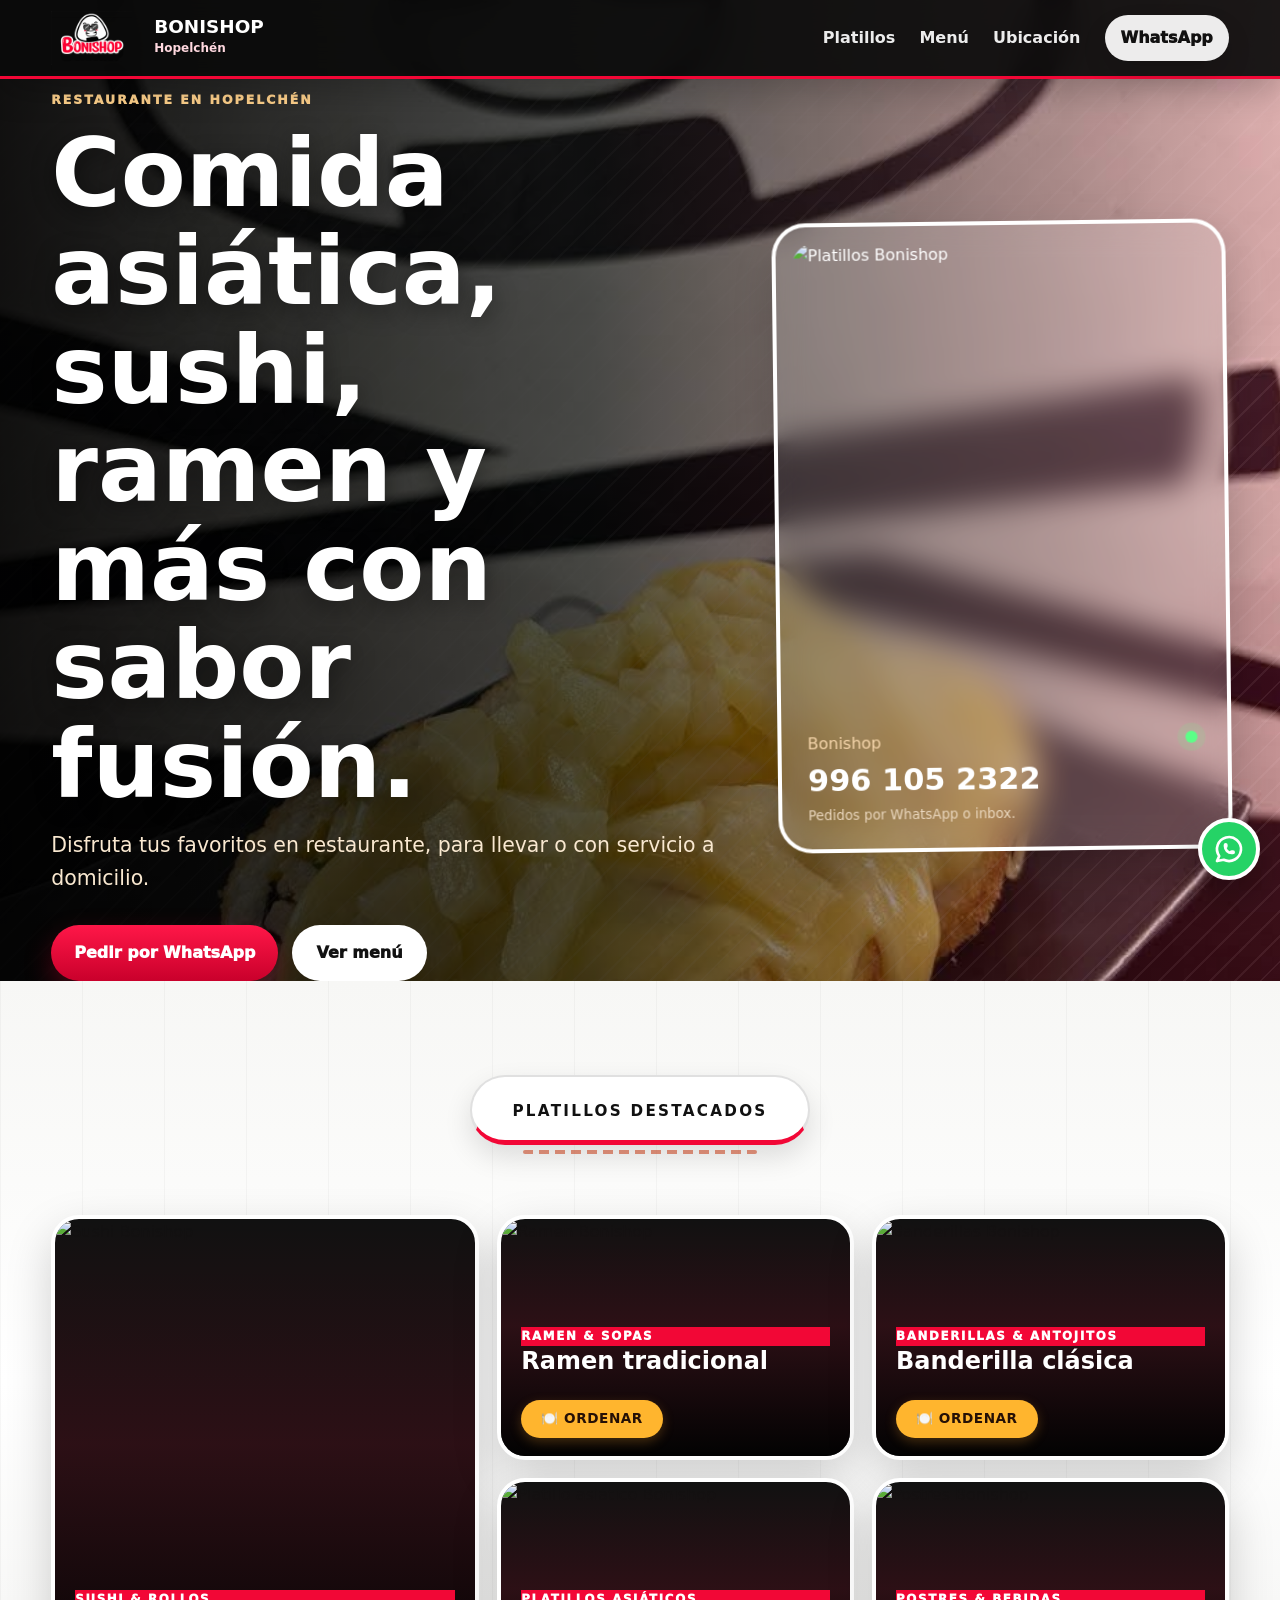
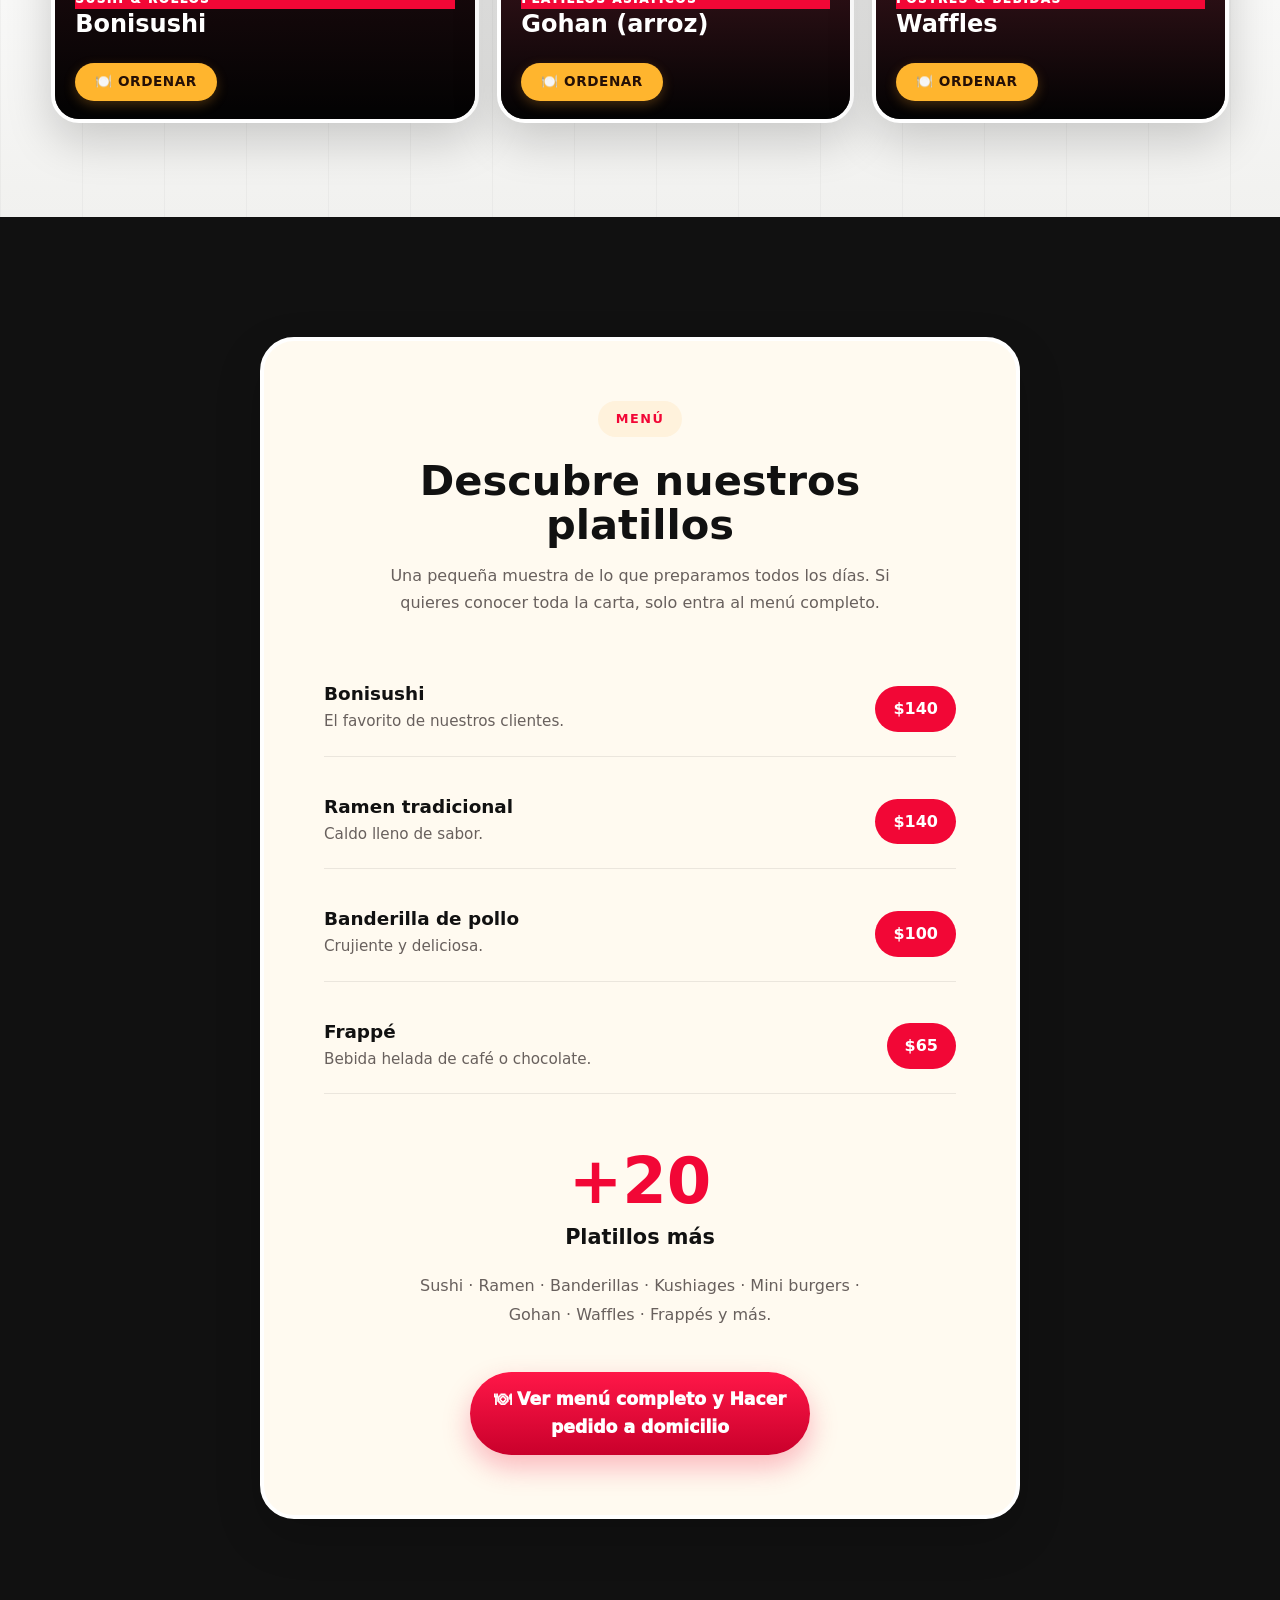
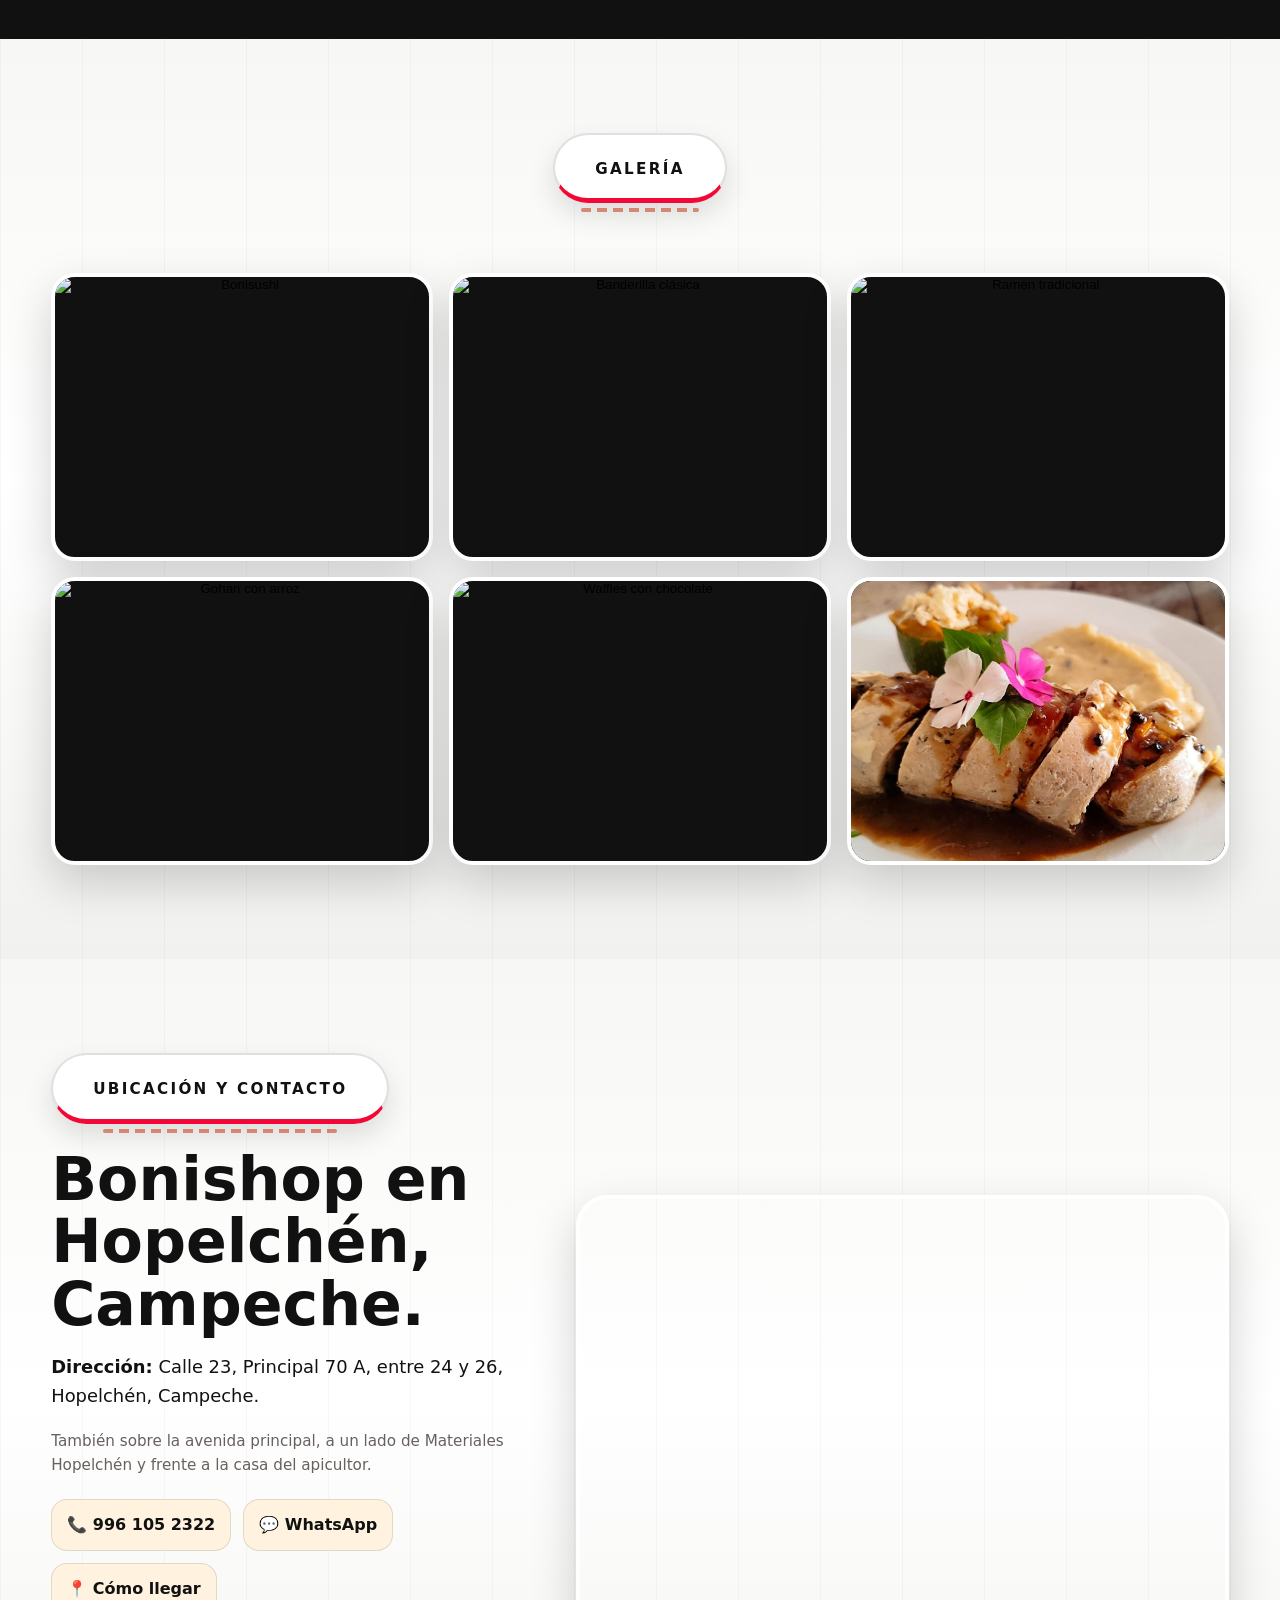
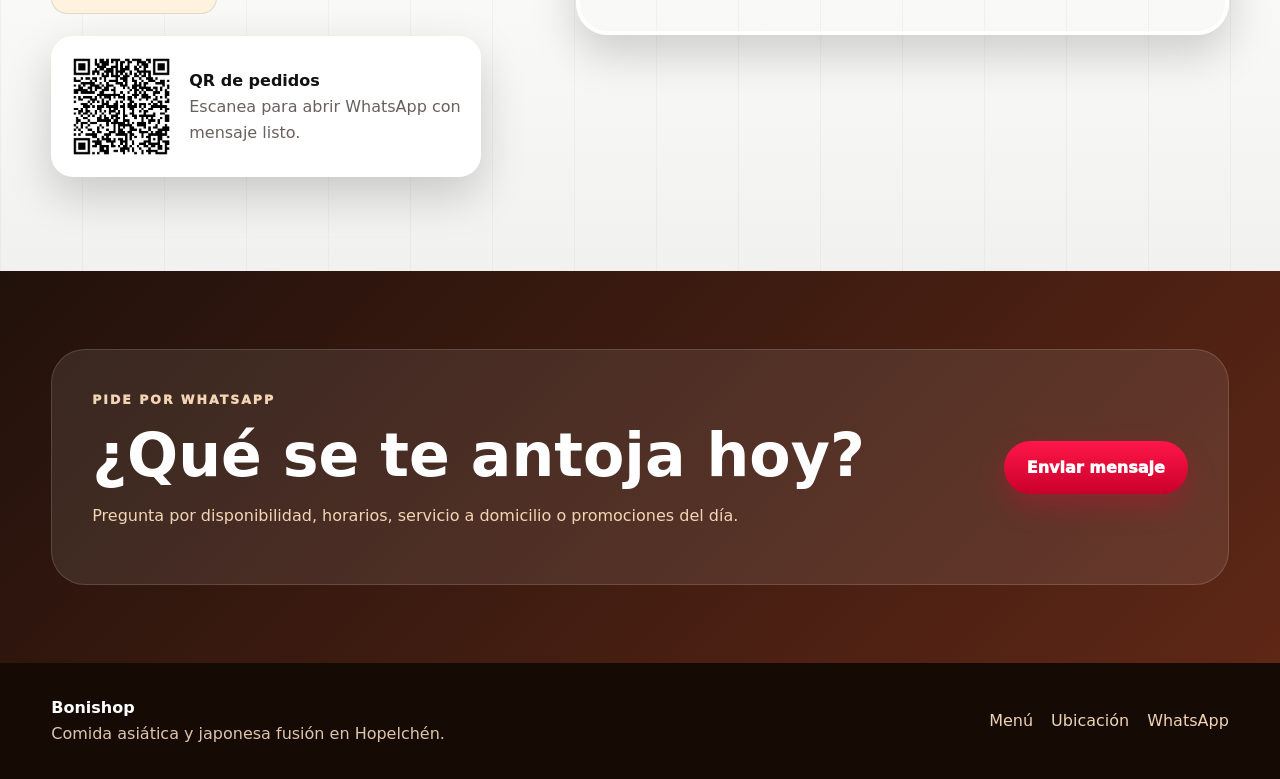
==== commit 1d4d1c31: "Add files via upload" ====
--- a/index.html
+++ b/index.html
@@ -69,7 +69,7 @@
           </div>
         </div>
         <aside class="hero-card">
-          <img src="assets/img/comidas-para-llevar.jpg" alt="Platillos Bonishop" />
+          <img src="assets/img/bonisushi.jpg" alt="Platillos Bonishop" />
           <div class="hero-card-body">
             <span class="live-dot"></span>
             <p>Bonishop</p>
@@ -88,7 +88,7 @@
         </div>
         <div class="dish-grid">
           <article class="dish-card big">
-            <img src="assets/img/comidas-para-llevar.jpg" alt="Sushi Bonishop" />
+            <img src="assets/img/bonisushi.jpg" alt="Sushi Bonishop" />
             <div>
               <p>Sushi &amp; Rollos</p>
               <h3>Bonisushi</h3>
@@ -96,7 +96,7 @@
             </div>
           </article>
           <article class="dish-card">
-            <img src="assets/img/guiso-arroz.jpg" alt="Ramen Bonishop" />
+            <img src="assets/img/ramen-tradicional.jpg" alt="Ramen Bonishop" />
             <div>
               <p>Ramen &amp; Sopas</p>
               <h3>Ramen tradicional</h3>
@@ -104,7 +104,7 @@
             </div>
           </article>
           <article class="dish-card">
-            <img src="assets/img/tabla-antojitos.jpg" alt="Banderillas Bonishop" />
+            <img src="assets/img/banderilla-clasica.jpg" alt="Banderillas Bonishop" />
             <div>
               <p>Banderillas &amp; Antojitos</p>
               <h3>Banderilla clásica</h3>
@@ -112,7 +112,7 @@
             </div>
           </article>
           <article class="dish-card">
-            <img src="assets/img/platillo-arroz-frijol.jpg" alt="Platillo asiático Bonishop" />
+            <img src="assets/img/gohan-arroz.jpg" alt="Platillo asiático Bonishop" />
             <div>
               <p>Platillos Asiáticos</p>
               <h3>Gohan (arroz)</h3>
@@ -120,7 +120,7 @@
             </div>
           </article>
           <article class="dish-card">
-            <img src="assets/img/wafles.jpg" alt="Postres Bonishop" />
+            <img src="assets/img/waffles.jpg" alt="Postres Bonishop" />
             <div>
               <p>Postres &amp; Bebidas</p>
               <h3>Waffles</h3>
@@ -190,11 +190,11 @@
           <p class="eyebrow dark">Galería</p>
         </div>
         <div class="gallery-grid">
-          <button data-full="assets/img/comidas-para-llevar.jpg"><img src="assets/img/comidas-para-llevar.jpg" alt="Comida Bonishop" /></button>
-          <button data-full="assets/img/tabla-antojitos.jpg"><img src="assets/img/tabla-antojitos.jpg" alt="Tabla de antojitos" /></button>
-          <button data-full="assets/img/guiso-arroz.jpg"><img src="assets/img/guiso-arroz.jpg" alt="Guiso con arroz" /></button>
-          <button data-full="assets/img/platillo-arroz-frijol.jpg"><img src="assets/img/platillo-arroz-frijol.jpg" alt="Platillo con arroz y frijol" /></button>
-          <button data-full="assets/img/tacos.jpg"><img src="assets/img/tacos.jpg" alt="Tacos" /></button>
+          <button data-full="assets/img/bonisushi.jpg"><img src="assets/img/bonisushi.jpg" alt="Bonisushi" /></button>
+          <button data-full="assets/img/banderilla-clasica.jpg"><img src="assets/img/banderilla-clasica.jpg" alt="Banderilla clásica" /></button>
+          <button data-full="assets/img/ramen-tradicional.jpg"><img src="assets/img/ramen-tradicional.jpg" alt="Ramen tradicional" /></button>
+          <button data-full="assets/img/gohan-arroz.jpg"><img src="assets/img/gohan-arroz.jpg" alt="Gohan con arroz" /></button>
+          <button data-full="assets/img/waffles-chocolate.jpg"><img src="assets/img/waffles-chocolate.jpg" alt="Waffles con chocolate" /></button>
           <button data-full="assets/img/pechuga-rellena.jpg"><img src="assets/img/pechuga-rellena.jpg" alt="Pechuga rellena" /></button>
         </div>
       </div>
@@ -251,4 +251,4 @@
   <div class="lightbox" id="lightbox" aria-hidden="true"><button id="closeLightbox" aria-label="Cerrar">×</button><img id="lightboxImg" src="" alt="Imagen ampliada" /></div>
   <script src="assets/js/main.js"></script>
 </body>
-</html>+</html>
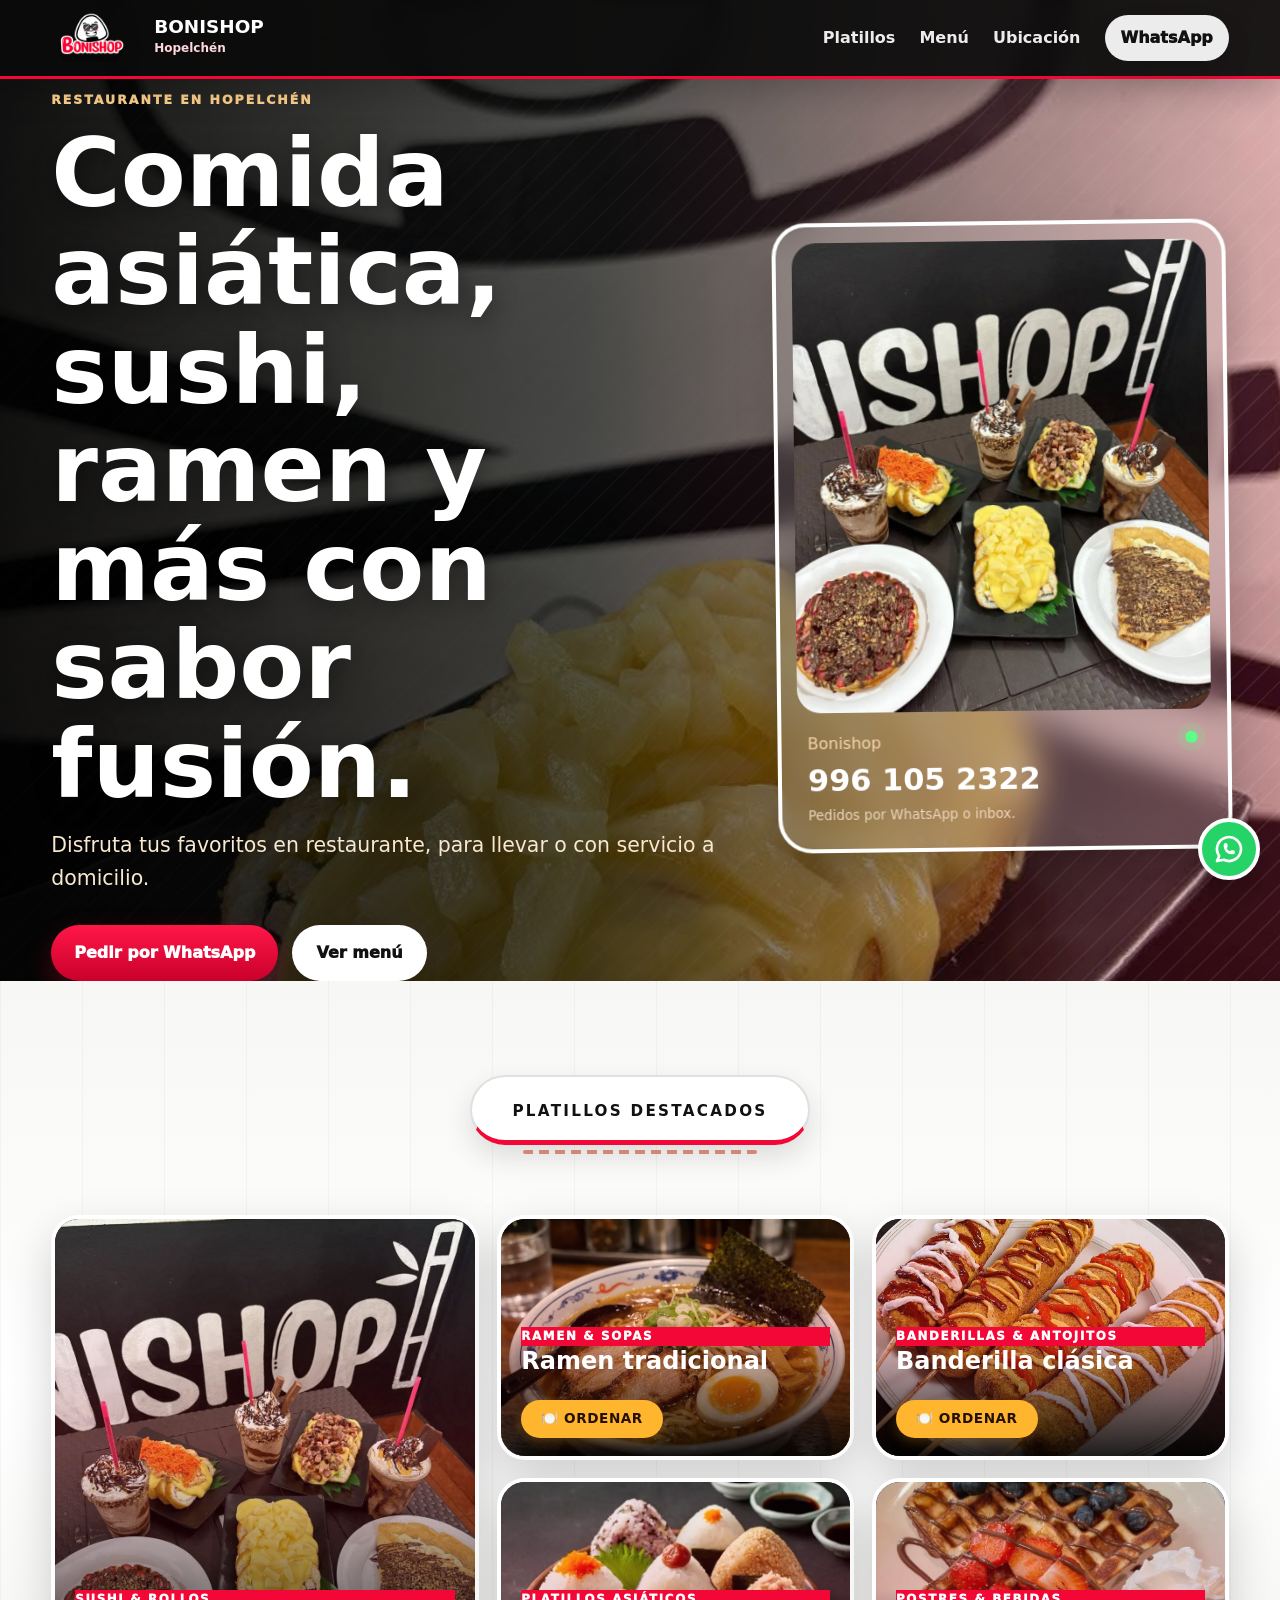
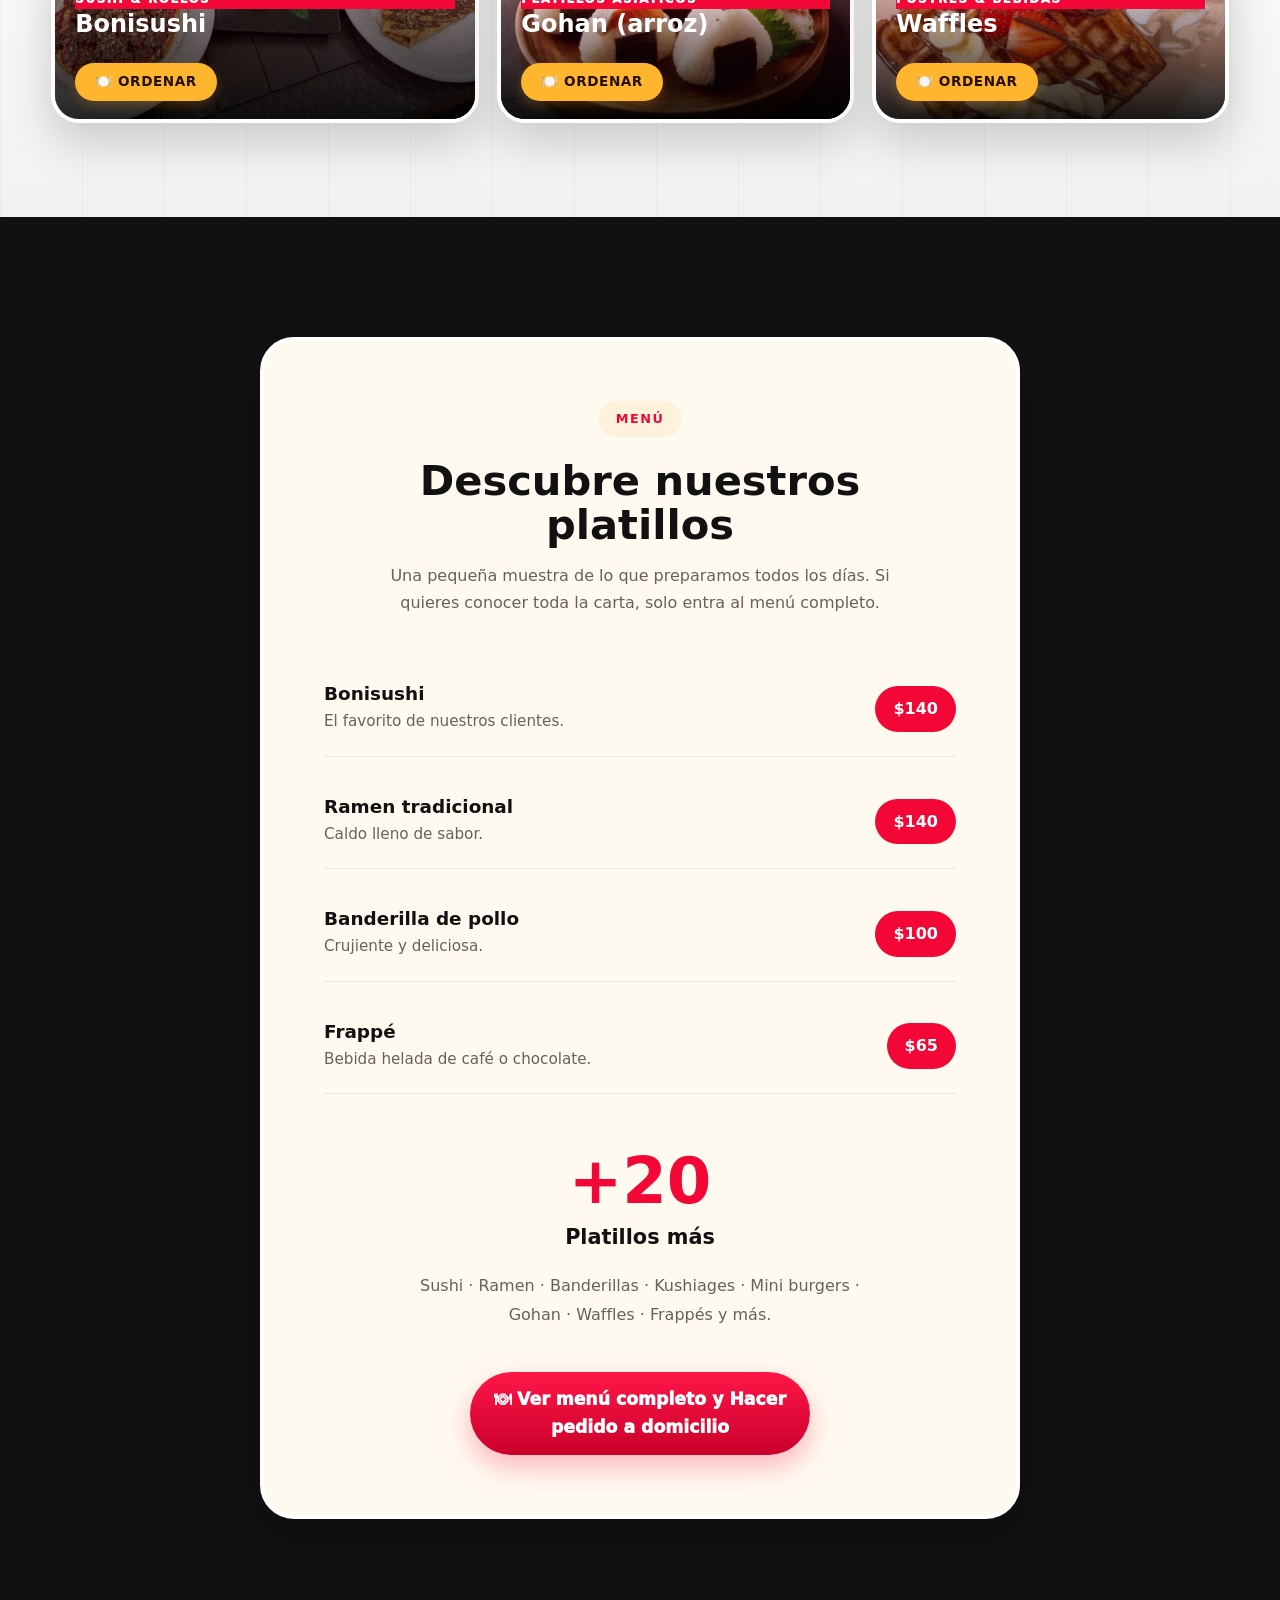
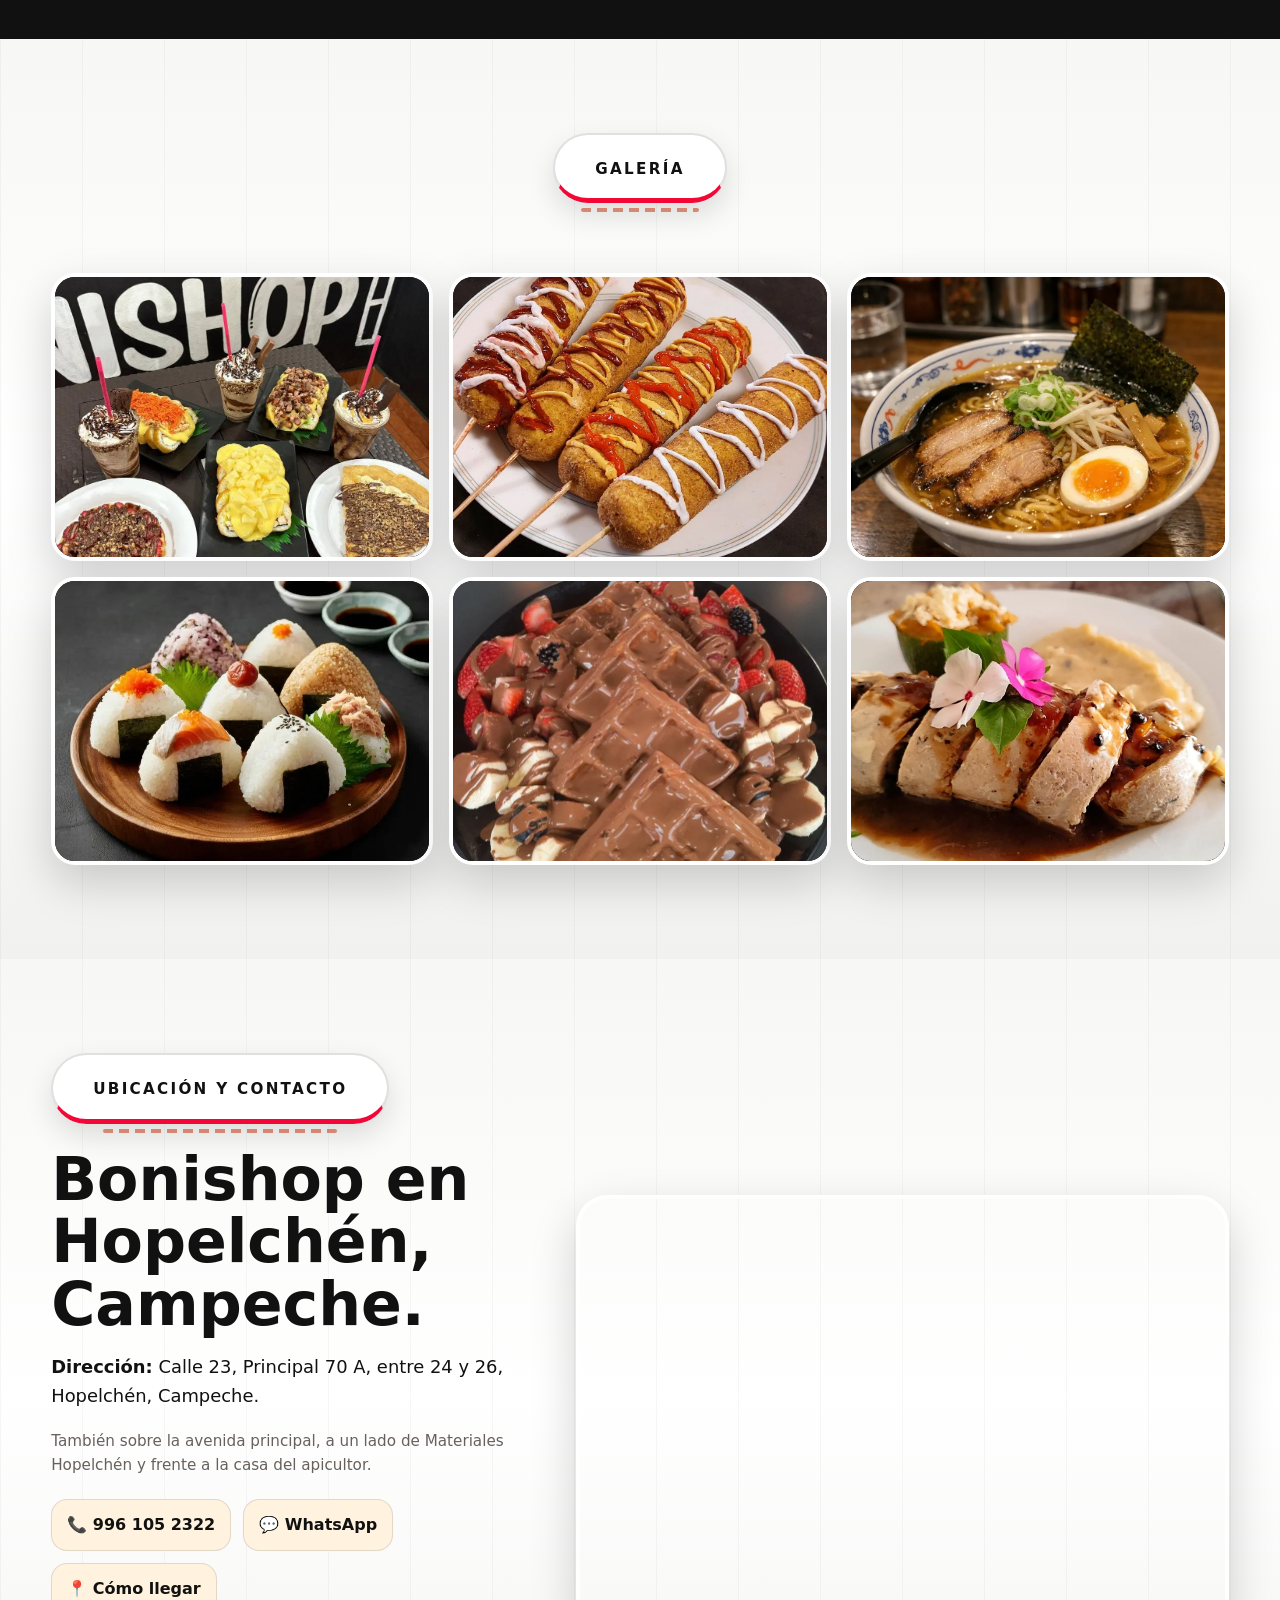
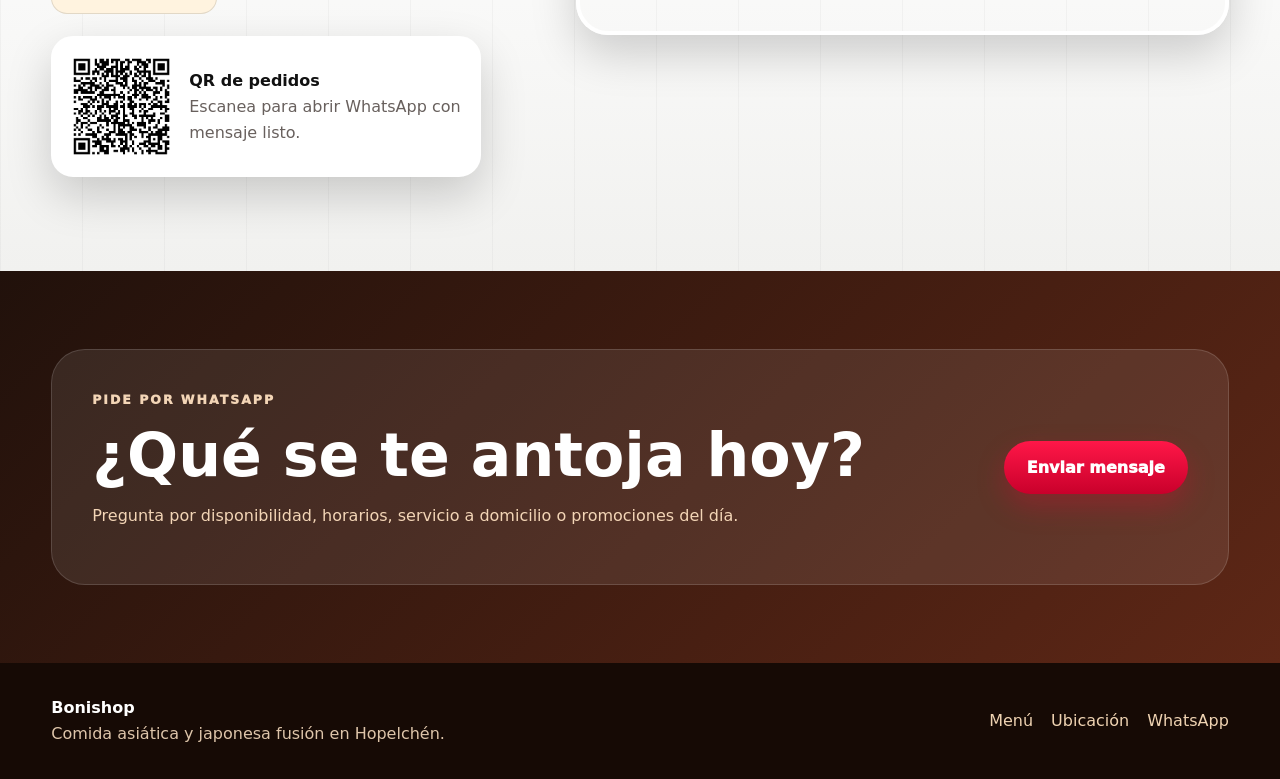
==== commit d1d38cee: "sa a" ====
--- a/index.html
+++ b/index.html
@@ -8,7 +8,7 @@
   <meta name="description" content="Bonishop en Hopelchén, Campeche. Restaurante de comida asiática y japonesa fusión: sushi, ramen, banderillas, kushiages, mini burgers, frappés y más. Pedidos por WhatsApp." />
   <meta property="og:title" content="Bonishop | Menú y pedidos" />
   <meta property="og:description" content="Consulta platillos, menú, ubicación y pedidos por WhatsApp." />
-  <meta property="og:image" content="assets/img/og-bonishop.jpg" />
+  <meta property="og:image" content="assets/img/og-bonishop.webp" />
   <meta name="theme-color" content="#21110b" />
   <link rel="stylesheet" href="assets/css/styles.css" />
   <style>
@@ -40,7 +40,7 @@
     <div class="container nav">
       <a href="#inicio" class="brand" aria-label="Bonishop inicio">
         <!-- Logo real -->
-        <img src="assets/img/logo.png" alt="Bonishop logo" class="brand-logo" />
+        <img src="assets/img/logo.webp" alt="Bonishop logo" class="brand-logo" />
         <span><strong>Bonishop</strong><small>Hopelchén</small></span>
       </a>
       <button class="nav-toggle" id="navToggle" aria-label="Abrir menú" aria-expanded="false">☰</button>
@@ -69,7 +69,7 @@
           </div>
         </div>
         <aside class="hero-card">
-          <img src="assets/img/bonisushi.jpg" alt="Platillos Bonishop" />
+          <img src="assets/img/bonisushi.webp" alt="Platillos Bonishop" />
           <div class="hero-card-body">
             <span class="live-dot"></span>
             <p>Bonishop</p>
@@ -88,7 +88,7 @@
         </div>
         <div class="dish-grid">
           <article class="dish-card big">
-            <img src="assets/img/bonisushi.jpg" alt="Sushi Bonishop" />
+            <img src="assets/img/bonisushi.webp" alt="Sushi Bonishop" />
             <div>
               <p>Sushi &amp; Rollos</p>
               <h3>Bonisushi</h3>
@@ -96,7 +96,7 @@
             </div>
           </article>
           <article class="dish-card">
-            <img src="assets/img/ramen-tradicional.jpg" alt="Ramen Bonishop" />
+            <img src="assets/img/ramen-tradicional.webp" alt="Ramen Bonishop" />
             <div>
               <p>Ramen &amp; Sopas</p>
               <h3>Ramen tradicional</h3>
@@ -104,7 +104,7 @@
             </div>
           </article>
           <article class="dish-card">
-            <img src="assets/img/banderilla-clasica.jpg" alt="Banderillas Bonishop" />
+            <img src="assets/img/banderilla-clasica.webp" alt="Banderillas Bonishop" />
             <div>
               <p>Banderillas &amp; Antojitos</p>
               <h3>Banderilla clásica</h3>
@@ -112,7 +112,7 @@
             </div>
           </article>
           <article class="dish-card">
-            <img src="assets/img/gohan-arroz.jpg" alt="Platillo asiático Bonishop" />
+            <img src="assets/img/gohan-arroz.webp" alt="Platillo asiático Bonishop" />
             <div>
               <p>Platillos Asiáticos</p>
               <h3>Gohan (arroz)</h3>
@@ -120,7 +120,7 @@
             </div>
           </article>
           <article class="dish-card">
-            <img src="assets/img/waffles.jpg" alt="Postres Bonishop" />
+            <img src="assets/img/waffles.webp" alt="Postres Bonishop" />
             <div>
               <p>Postres &amp; Bebidas</p>
               <h3>Waffles</h3>
@@ -190,12 +190,12 @@
           <p class="eyebrow dark">Galería</p>
         </div>
         <div class="gallery-grid">
-          <button data-full="assets/img/bonisushi.jpg"><img src="assets/img/bonisushi.jpg" alt="Bonisushi" /></button>
-          <button data-full="assets/img/banderilla-clasica.jpg"><img src="assets/img/banderilla-clasica.jpg" alt="Banderilla clásica" /></button>
-          <button data-full="assets/img/ramen-tradicional.jpg"><img src="assets/img/ramen-tradicional.jpg" alt="Ramen tradicional" /></button>
-          <button data-full="assets/img/gohan-arroz.jpg"><img src="assets/img/gohan-arroz.jpg" alt="Gohan con arroz" /></button>
-          <button data-full="assets/img/waffles-chocolate.jpg"><img src="assets/img/waffles-chocolate.jpg" alt="Waffles con chocolate" /></button>
-          <button data-full="assets/img/pechuga-rellena.jpg"><img src="assets/img/pechuga-rellena.jpg" alt="Pechuga rellena" /></button>
+          <button data-full="assets/img/bonisushi.webp"><img src="assets/img/bonisushi.webp" alt="Bonisushi" /></button>
+          <button data-full="assets/img/banderilla-clasica.webp"><img src="assets/img/banderilla-clasica.webp" alt="Banderilla clásica" /></button>
+          <button data-full="assets/img/ramen-tradicional.webp"><img src="assets/img/ramen-tradicional.webp" alt="Ramen tradicional" /></button>
+          <button data-full="assets/img/gohan-arroz.webp"><img src="assets/img/gohan-arroz.webp" alt="Gohan con arroz" /></button>
+          <button data-full="assets/img/waffles-chocolate.webp"><img src="assets/img/waffles-chocolate.webp" alt="Waffles con chocolate" /></button>
+          <button data-full="assets/img/pechuga-rellena.webp"><img src="assets/img/pechuga-rellena.webp" alt="Pechuga rellena" /></button>
         </div>
       </div>
     </section>
@@ -214,7 +214,7 @@
             <a href="https://www.google.com/maps?q=19.74590860,-89.84950300" target="_blank" rel="noopener">📍 Cómo llegar</a>
           </div>
           <div class="qr-box">
-            <img src="assets/img/qr-whatsapp.png" alt="QR WhatsApp Bonishop" />
+            <img src="assets/img/qr-whatsapp.webp" alt="QR WhatsApp Bonishop" />
             <div><b>QR de pedidos</b><span>Escanea para abrir WhatsApp con mensaje listo.</span></div>
           </div>
         </div>
